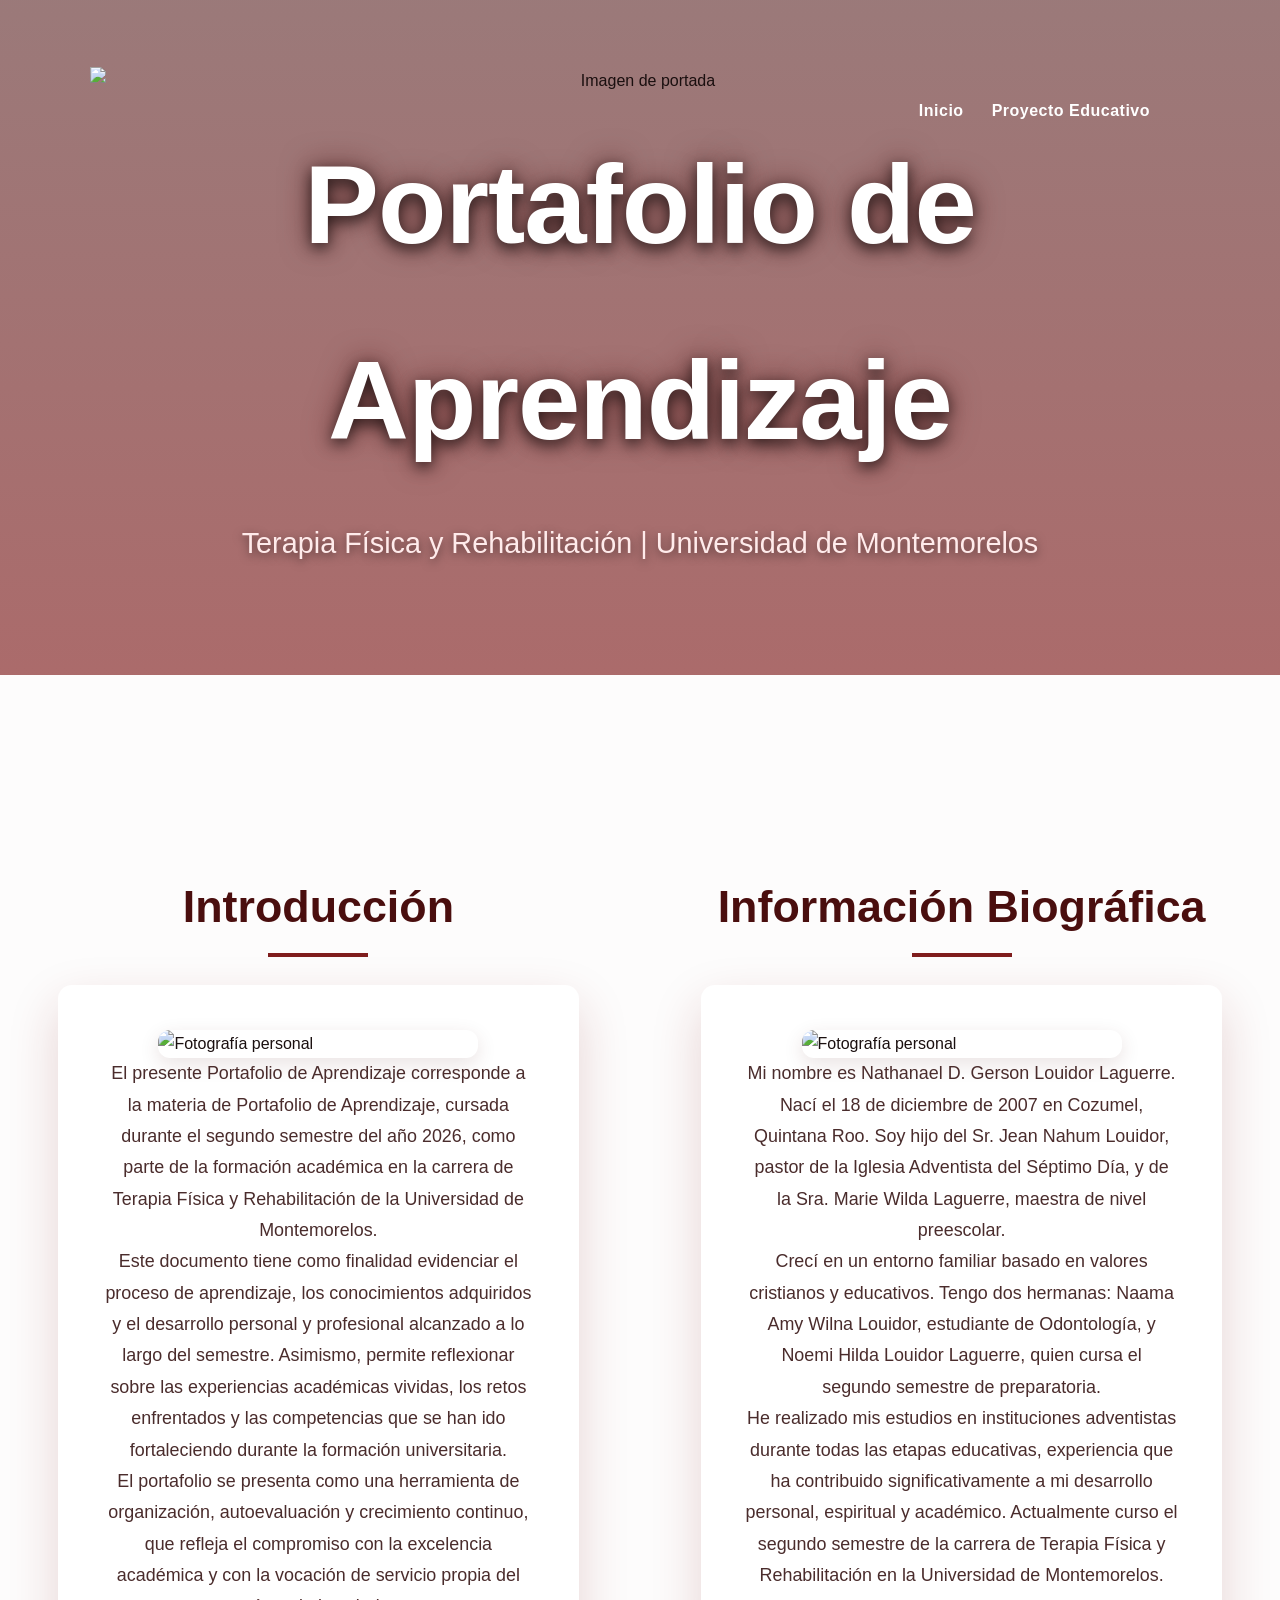
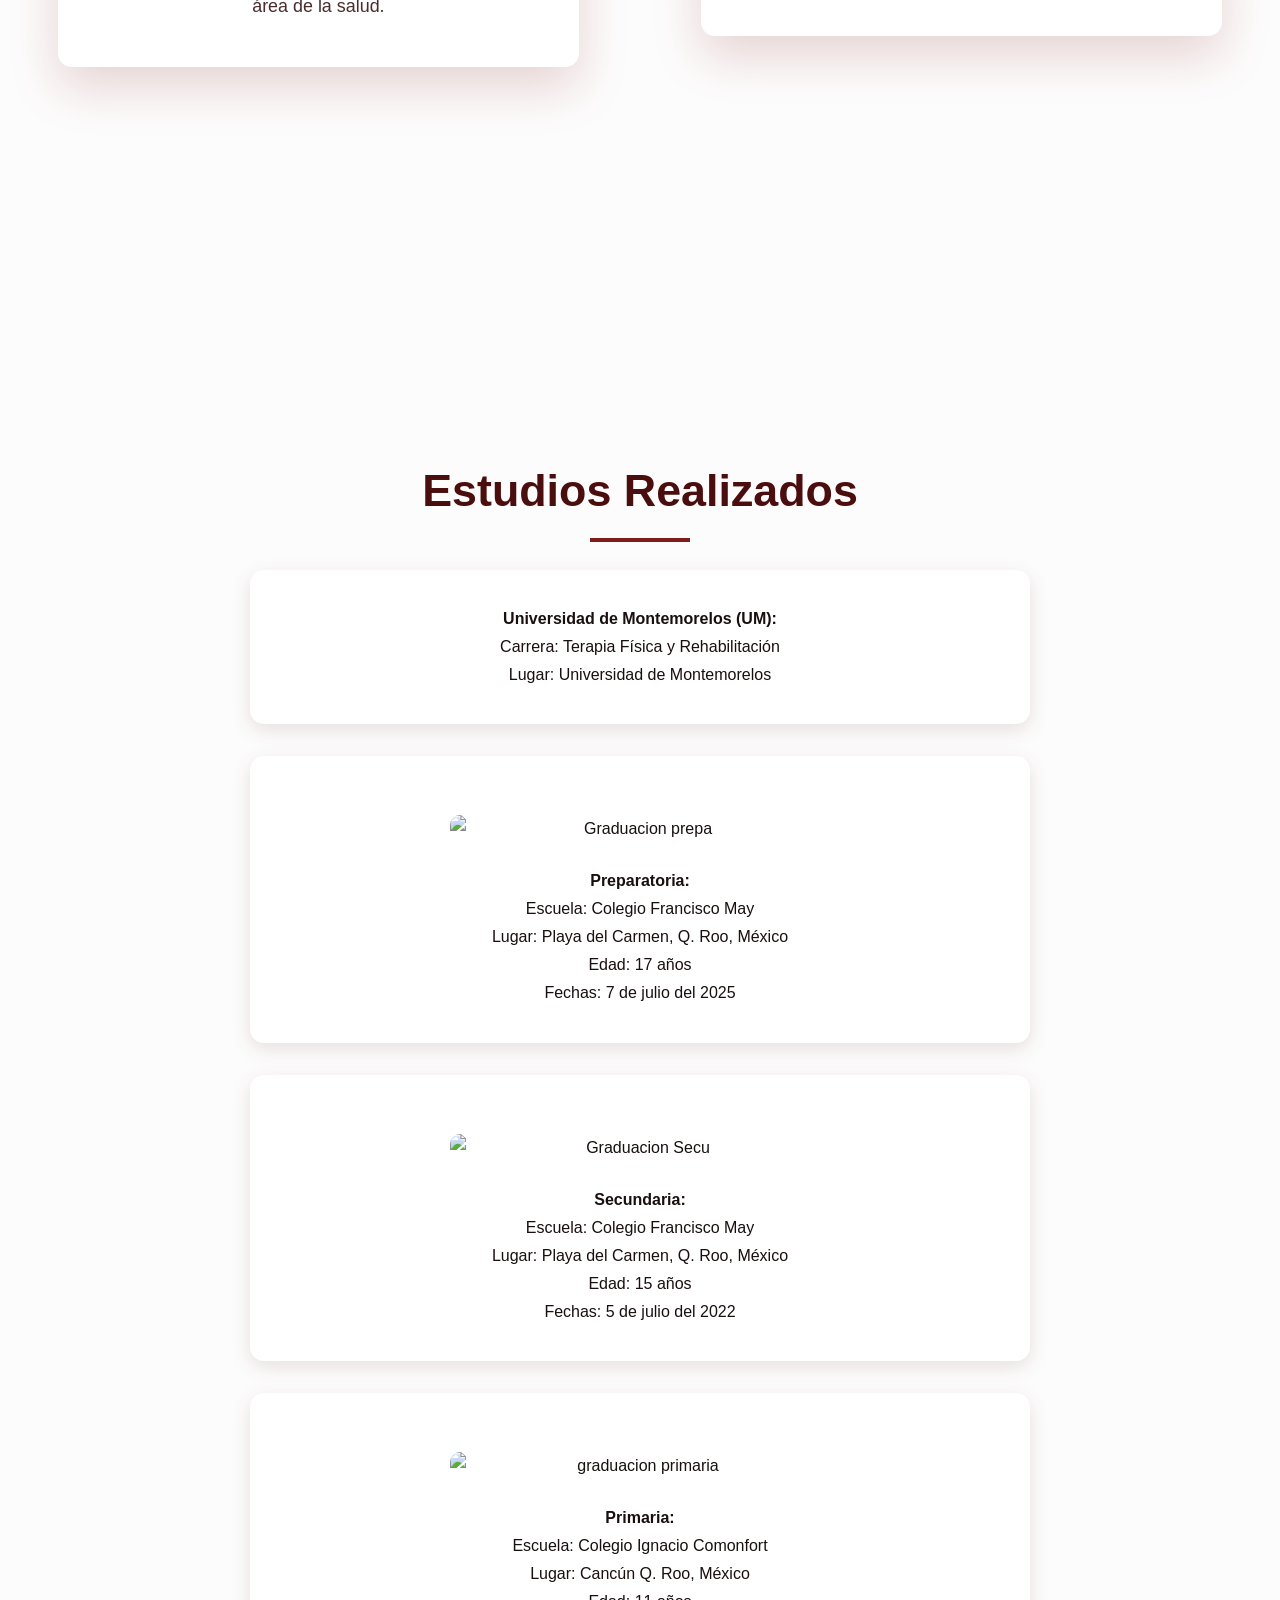
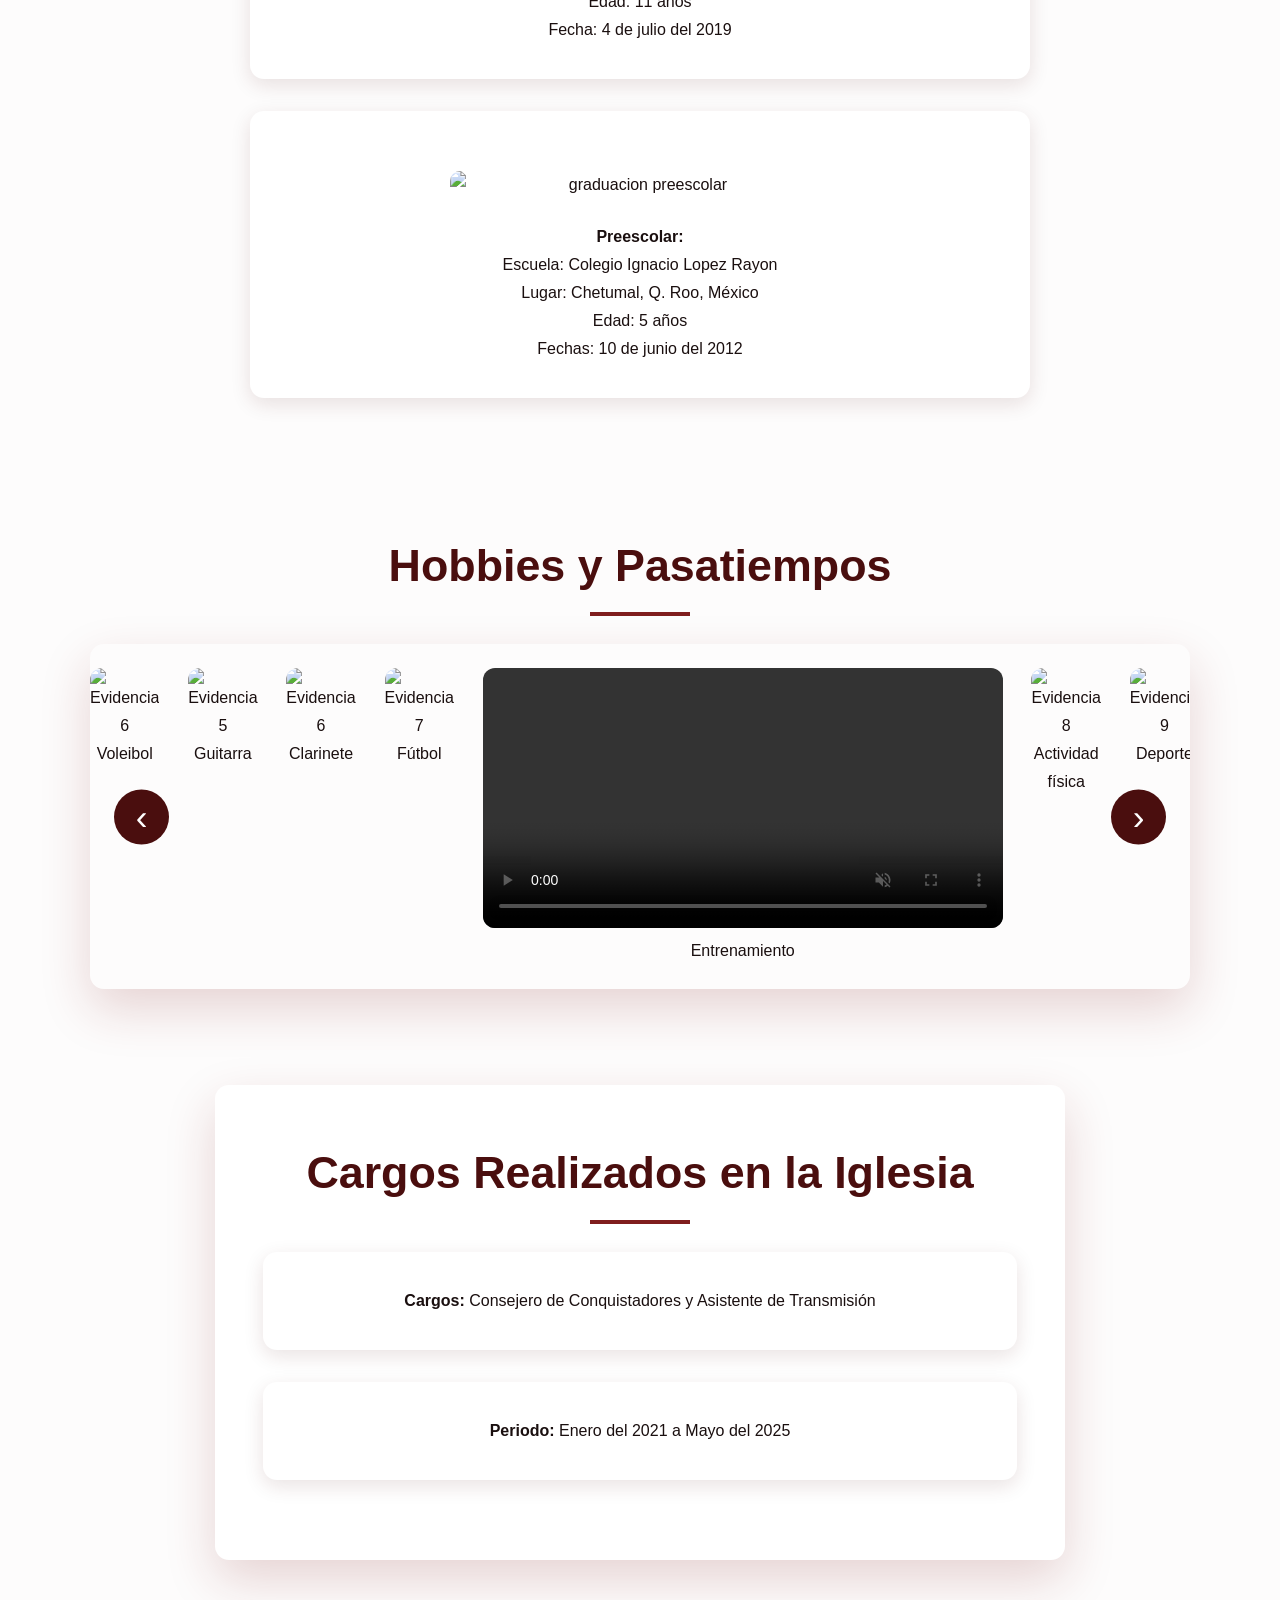
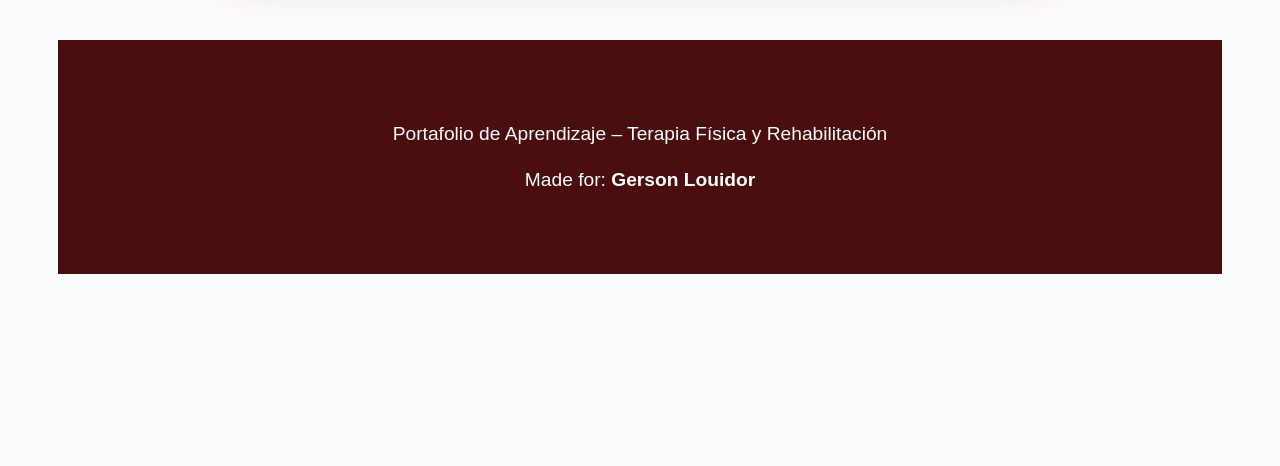
==== index.html @ f59b93f8 "Add files via upload" ====
<!DOCTYPE html>
<html lang="es">
<head>
  <link rel="stylesheet" href="inicio.css">
  <meta charset="UTF-8">
  <meta name="description" content="Portafolio de aprendizaje - Terapia Física y Rehabilitación">
  <meta name="viewport" content="width=device-width, initial-scale=1.0">
  <title>Portafolio de Gerson | Inicio</title>
</head>

<body>

  <div class="modal-img" id="modal">
  <span class="cerrar" onclick="cerrarModal()">×</span>

  <img id="imgGrande">
  <video id="videoGrande" controls muted></video>
</div>


<header class="header">
  <div class="header-content">
    
    <nav class="menu">
      <ul>
        <li><a href="index.html">Inicio</a></li>
        <li><a href="proyectoeducativo.html">Proyecto Educativo</a></li>
      </ul>
    </nav>

    <img src="image10.jpg" alt="Imagen de portada" class="header-img">
    <h1 class="Titulo">Portafolio de Aprendizaje</h1>
    <p>Terapia Física y Rehabilitación | Universidad de Montemorelos</p>
  </div>
</header>



  <section class="intro-bio-grid">
    <section class="intro">
      <h2>Introducción</h2>
      <div class="bio-container">
        <div class="bio-image">
          <img src="image9.jpg" alt="Fotografía personal" onclick="abrirModal(this)">
        </div>
        <div class="bio-text">
          <p>
            El presente Portafolio de Aprendizaje corresponde a la materia de Portafolio de Aprendizaje,
            cursada durante el segundo semestre del año 2026, como parte de la formación académica en la
            carrera de Terapia Física y Rehabilitación de la Universidad de Montemorelos.
          </p>
          <p>
            Este documento tiene como finalidad evidenciar el proceso de aprendizaje, los conocimientos
            adquiridos y el desarrollo personal y profesional alcanzado a lo largo del semestre.
            Asimismo, permite reflexionar sobre las experiencias académicas vividas, los retos
            enfrentados y las competencias que se han ido fortaleciendo durante la formación
            universitaria.
          </p>
          <p>
            El portafolio se presenta como una herramienta de organización, autoevaluación y crecimiento
            continuo, que refleja el compromiso con la excelencia académica y con la vocación de servicio
            propia del área de la salud.
          </p>
        </div>
      </div>
    </section>


    <section class="bio">
      <h2>Información Biográfica</h2>
      <div class="bio-container">
        <div class="bio-image">
          <img src="Familia.jpeg" alt="Fotografía personal" onclick="abrirModal(this)">
        </div>
        <div class="bio-text">
          <p>
            Mi nombre es Nathanael D. Gerson Louidor Laguerre. Nací el 18 de diciembre de 2007 en Cozumel,
            Quintana Roo. Soy hijo del Sr. Jean Nahum Louidor, pastor de la Iglesia Adventista del Séptimo
            Día, y de la Sra. Marie Wilda Laguerre, maestra de nivel preescolar.
          </p>
          <p>
            Crecí en un entorno familiar basado en valores cristianos y educativos. Tengo dos hermanas:
            Naama Amy Wilna Louidor, estudiante de Odontología, y Noemi Hilda Louidor Laguerre, quien cursa
            el segundo semestre de preparatoria.
          </p>
          <p>
            He realizado mis estudios en instituciones adventistas durante todas las etapas educativas,
            experiencia que ha contribuido significativamente a mi desarrollo personal, espiritual y
            académico. Actualmente curso el segundo semestre de la carrera de Terapia Física y
            Rehabilitación en la Universidad de Montemorelos.
          </p>
        </div>
      </div>
    </section>
  </section>

  <section>
  <section class="contenido-principal">
    <article>
      <h2>Estudios Realizados</h2>
      <ul>
        <li>
          <strong>Universidad de Montemorelos (UM):</strong><br>
          Carrera: Terapia Física y Rehabilitación<br>
          Lugar: Universidad de Montemorelos<br>
        </li>
        <li>
          <img src="image1.png" alt="Graduacion prepa" onclick="abrirModal(this)">
          <strong>Preparatoria:</strong><br>
          Escuela: Colegio Francisco May<br>
          Lugar: Playa del Carmen, Q. Roo, México<br>   
          Edad: 17 años<br>
          Fechas: 7 de julio del 2025
        </li>
        <li>
          <img src="image2.png" alt="Graduacion Secu" onclick="abrirModal(this)">
          <strong>Secundaria:</strong><br>
          Escuela: Colegio Francisco May<br>
          Lugar: Playa del Carmen, Q. Roo, México<br>
          Edad: 15 años<br>
          Fechas: 5 de julio del 2022
        </li>
        <li>
          <img src="image3.png" alt="graduacion primaria" onclick="abrirModal(this)">  
          <strong>Primaria:</strong><br>        
          Escuela: Colegio Ignacio Comonfort<br>
          Lugar: Cancún Q. Roo, México<br>
          Edad: 11 años<br>
          Fecha: 4 de julio del 2019

        </li>
        <li>
          <img src="image14.jpg" alt="graduacion preescolar" onclick="abrirModal(this)">
          <strong>Preescolar:</strong><br>
          Escuela: Colegio Ignacio Lopez Rayon<br>
          Lugar: Chetumal, Q. Roo, México<br>
          Edad: 5 años<br>
          Fechas: 10 de junio del 2012
        </li>
      </ul>

<section class="hobbies">
  <h2>Hobbies y Pasatiempos</h2>

  <div class="slider">
    <button class="btn prev">‹</button>

<div class="slider-track" id="sliderTrack">

  <div class="item">
    <img src="image6.jpg" alt="Evidencia 6" onclick="abrirModal(this)">
    <p>Voleibol</p>
  </div>

  <div class="item">
    <img src="image5.jpg" alt="Evidencia 5" onclick="abrirModal(this)">
    <p>Guitarra</p>
  </div>

  <div class="item">
    <img src="image13.png" alt="Evidencia 6" onclick="abrirModal(this)">
    <p>Clarinete</p>
  </div>

  <div class="item">
    <img src="image15.jpg" alt="Evidencia 7" onclick="abrirModal(this)">
    <p>Fútbol</p>
  </div>

  <div class="item">
    <video src="video2.mp4" muted loop controls onclick="abrirModal(this)"></video>
    <p>Entrenamiento</p>
  </div>

  <div class="item">
    <img src="image16.jpg" alt="Evidencia 8" onclick="abrirModal(this)">
    <p>Actividad física</p>
  </div>

  <div class="item">
    <img src="image17.jpg" alt="Evidencia 9" onclick="abrirModal(this)">
    <p>Deporte</p>
  </div>

  <div class="item">
    <video src="video1.mp4" muted loop controls onclick="abrirModal(this)"></video>
    <p>Atletismo / Correr</p>
  </div>

</div>

    <button class="btn next">›</button>
  </div>
</section>

<section class="cargos">
  <h2>Cargos Realizados en la Iglesia</h2>
  <ul>
    <li><strong>Cargos:</strong> Consejero de Conquistadores y Asistente de Transmisión</li>
    <li><strong>Periodo:</strong> Enero del 2021 a Mayo del 2025</li>
  </ul>
</section>




<script src="javas.js"></script>
<footer>
  <p>Portafolio de Aprendizaje – Terapia Física y Rehabilitación</p>
  <p>Made for: <strong>Gerson Louidor</strong></p>
</footer>
</body>

</html>
---- inicio.css ----
* {
  margin: 0;
  padding: 0;
  box-sizing: border-box;
}

:root {
  --vino: #4a0e0e;             
  --rojo-oscuro: #7f1d1d;      
  --vino-light: #6b1e1e;
  --rojo-light: #991b1b;
  --text: #1a0f0f;
  --text-light: #4a2c2c;
  --bg: #fdfcfc;
  --card-bg: #ffffff;
  --shadow-sm: 0 6px 20px rgba(74,14,14,0.12);
  --shadow-lg: 0 20px 50px rgba(127,29,29,0.18);
  --transition: all 0.35s ease;
  --radius: 14px;
}

body {
  font-family: 'Poppins', sans-serif;
  background: var(--bg);
  color: var(--text);
  line-height: 1.75;
}


.header {
  position: relative;      
  height: 75vh;
  min-height: 580px;
  display: flex;
  align-items: center;
  justify-content: center;
  text-align: center;
  overflow: hidden;
}

.header::before {                
  content: '';
  position: absolute;
  inset: 0;
  background: linear-gradient(to bottom, rgba(74,14,14,0.55), rgba(127,29,29,0.65));
  z-index: 1;                    
}

.header-img {
  position: absolute;
  inset: 0;
  width: 100%;
  height: 100%;
  object-fit: cover;
  z-index: 0;                    
}

.header-content {
  position: relative;
  z-index: 2;                    
  max-width: 1100px;
  padding: 2.5rem;
}

.header h1 {
  font-size: clamp(3.8rem, 9vw, 7rem);
  font-weight: 900;
  color: white;
  margin-bottom: 1.2rem;
  text-shadow: 0 5px 15px rgba(0,0,0,0.7), 0 0 30px rgba(74,14,14,0.6);
  letter-spacing: -1px;
  position: relative;
}

.header p {
  font-size: 1.8rem;
  font-weight: 500;
  color: #ffebeb;
  text-shadow: 0 3px 10px rgba(0,0,0,0.5);
  max-width: 800px;
  margin: 0 auto;
  position: relative;
}

section {
  padding: 6rem 1.8rem;
  max-width: 1300px;
  margin: 0 auto;
}

h2 {
  font-size: 2.8rem;
  color: var(--vino);
  text-align: center;
  margin-bottom: 2.5rem;
  font-weight: 700;
  position: relative;
}

h2::after {
  content: '';
  width: 100px;
  height: 4px;
  background: var(--rojo-oscuro);
  position: absolute;
  bottom: -12px;
  left: 50%;
  transform: translateX(-50%);
}

.intro-bio-grid {
  display: grid;
  grid-template-columns: 1fr;
  gap: 4rem;
}

@media (min-width: 992px) {
  .intro-bio-grid {
    grid-template-columns: repeat(2, 1fr);
  }
}

.bio-container {
  background: var(--card-bg);
  padding: 2.8rem;
  border-radius: var(--radius);
  box-shadow: var(--shadow-lg);
  transition: var(--transition);
}

.bio-container:hover {
  transform: translateY(-12px);
  box-shadow: 0 25px 55px rgba(127,29,29,0.2);
}

.bio-image img {
  width: 100%;
  border-radius: 12px;
  box-shadow: var(--shadow-sm);
  transition: var(--transition);
  cursor: pointer;
}

.bio-image img:hover {
  transform: scale(1.04);
}

.bio-text p {
  font-size: 1.12rem;
  color: var(--text-light);
  text-align: center;
}

.contenido-principal {
  text-align: center;
}

.contenido-principal ul {
  list-style: none;
  max-width: 850px;
  margin: 0 auto;
  padding: 0;
}

.contenido-principal li {
  background: white;
  margin: 2rem auto;
  padding: 2.2rem;
  border-radius: var(--radius);
  box-shadow: var(--shadow-sm);
  max-width: 780px;
  transition: var(--transition);
  text-align: center;
}

.contenido-principal li:hover {
  transform: translateY(-8px);
  box-shadow: var(--shadow-lg);
}

.contenido-principal li img {
  width: 100%;
  max-width: 380px;
  border-radius: 10px;
  margin: 1.5rem auto;
  display: block;
  cursor: pointer;
}

.slider {
  position: relative;
  max-width: 1100px;
  margin: 0 auto;
  overflow: hidden;
  border-radius: var(--radius);
  box-shadow: var(--shadow-lg);
}

.slider-track {
  display: flex;
  gap: 1.8rem;
  padding: 1.5rem 0;
}

.slider-track img,
.slider-track video {
  flex: 0 0 340px;
  height: 260px;
  object-fit: cover;
  border-radius: 12px;
  cursor: pointer;
  transition: var(--transition);
}

.slider-track img:hover,
.slider-track video:hover {
  transform: scale(1.06);
}

.btn {
  position: absolute;
  top: 50%;
  transform: translateY(-50%);
  background: var(--vino);
  color: white;
  border: none;
  width: 55px;
  height: 55px;
  border-radius: 50%;
  font-size: 2.2rem;
  cursor: pointer;
  transition: var(--transition);
}

.btn:hover {
  background: var(--rojo-oscuro);
  transform: translateY(-50%) scale(1.12);
}

.btn.prev { left: 1.5rem; }
.btn.next { right: 1.5rem; }

.modal-img {
  display: none;
  position: fixed;
  inset: 0;
  background: rgba(74,14,14,0.94);
  z-index: 9999;
  align-items: center;
  justify-content: center;
  padding: 2rem;
}

.modal-img.active {
  display: flex;
}

#imgGrande,
#videoGrande {
  max-width: 94%;
  max-height: 88vh;
  border-radius: 16px;
  box-shadow: 0 0 50px rgba(0,0,0,0.7);
}

.cerrar {
  position: absolute;
  top: 25px;
  right: 35px;
  color: white;
  font-size: 3.8rem;
  cursor: pointer;
  transition: var(--transition);
}

.cerrar:hover {
  color: var(--rojo-oscuro);
  transform: rotate(90deg);
}

.cargos {
  background: white;
  padding: 3rem;
  border-radius: var(--radius);
  box-shadow: var(--shadow-lg);
  max-width: 850px;
  margin: 0 auto;
}

footer {
  background: var(--vino);
  color: white;
  text-align: center;
  padding: 4rem 1.5rem;
  margin-top: 5rem;
}

footer p {
  margin: 0.8rem 0;
  font-size: 1.2rem;
}

@media (max-width: 768px) {
  .header { height: 55vh; min-height: 450px; }
  h2 { font-size: 2.3rem; }
  section { padding: 4.5rem 1.2rem; }
  .slider-track img, .slider-track video { flex: 0 0 280px; height: 210px; }
}
.menu {
  position: absolute;
  top: 30px;
  right: 40px;
  z-index: 3;
}

.menu ul {
  list-style: none;
  display: flex;
  gap: 28px;
  margin: 0;
  padding: 0;
}

.menu a {
  text-decoration: none;
  color: white;
  font-weight: 600;
  font-size: 1rem;
  letter-spacing: 0.5px;
  transition: var(--transition);
}

.menu a:hover {
  color: var(--vino);
}
.bio-image {
  display: flex;
  justify-content: center;
  align-items: center;
}

.bio-image img {
  width: 100%;
  max-width: 320px;   
  height: auto;
  border-radius: 12px;
}

@media (max-width: 768px) {
  .bio-image img {
    max-width: 280px;
  }
}
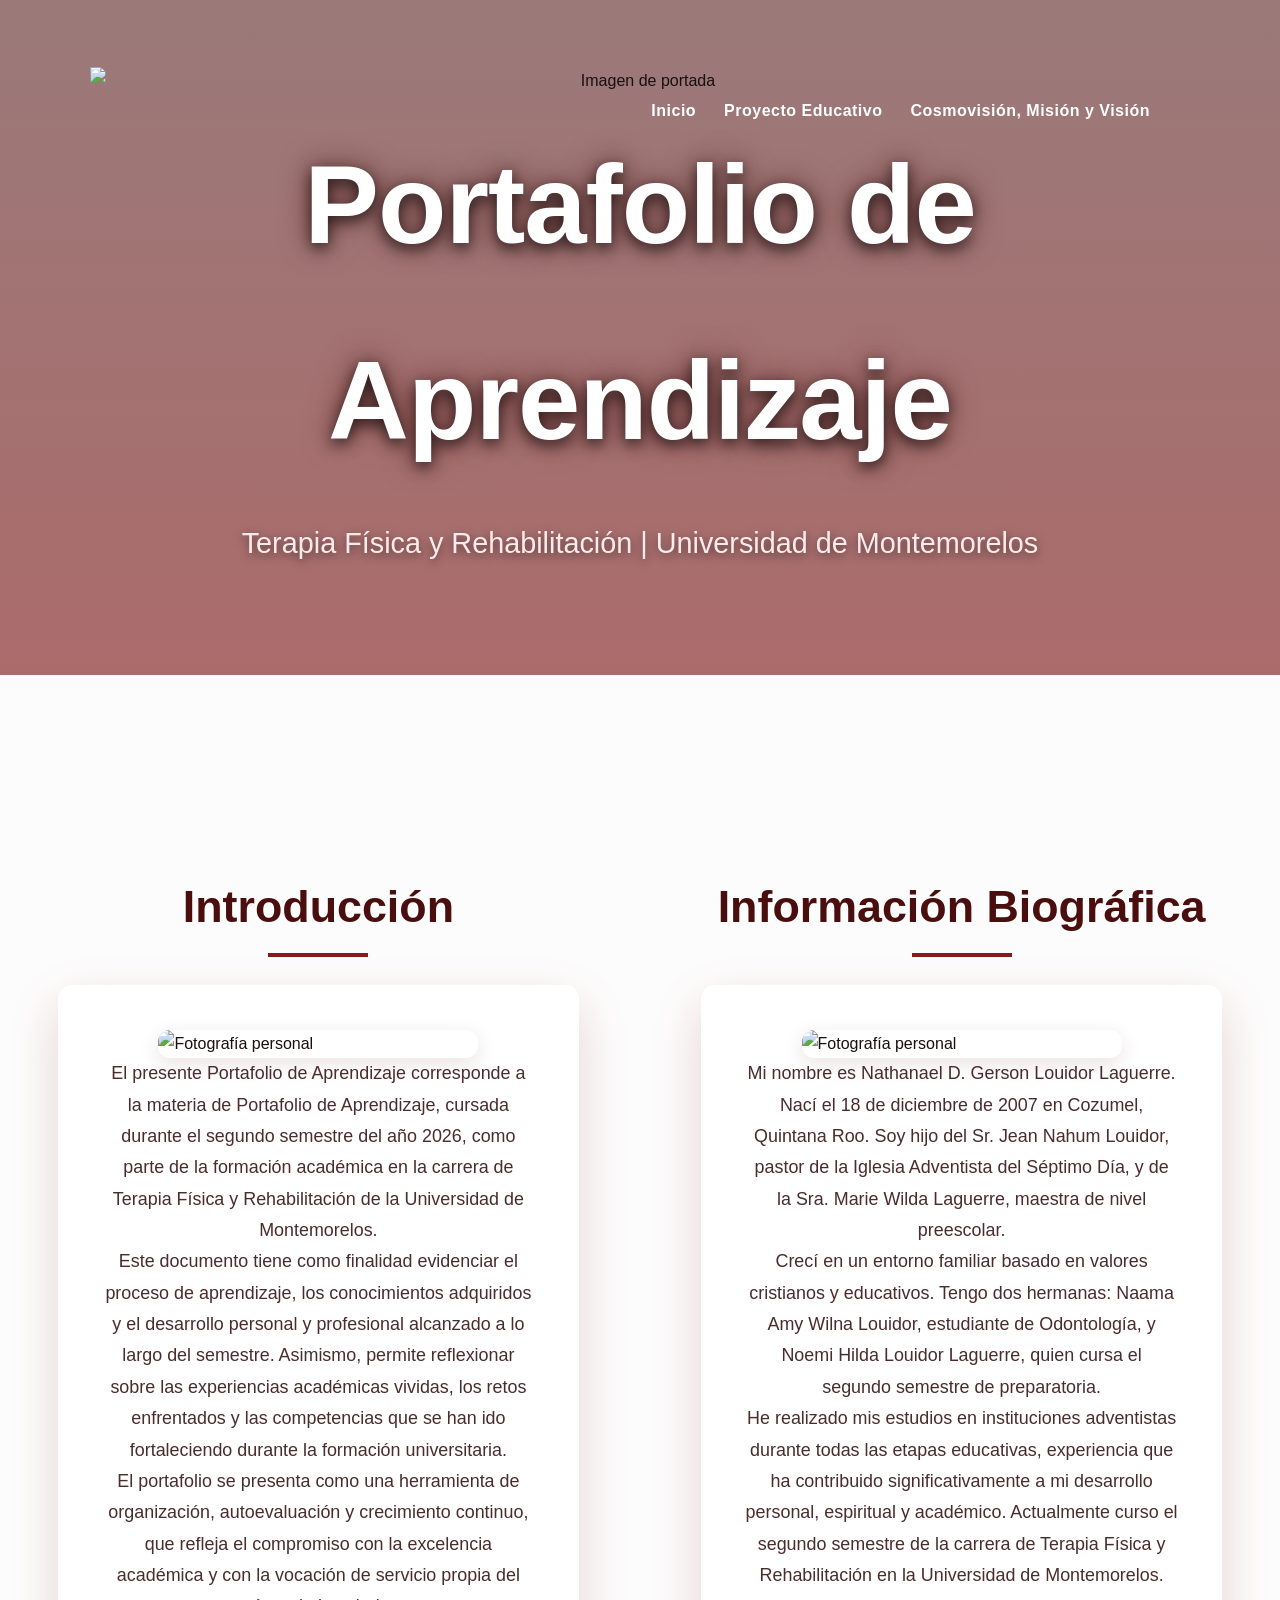
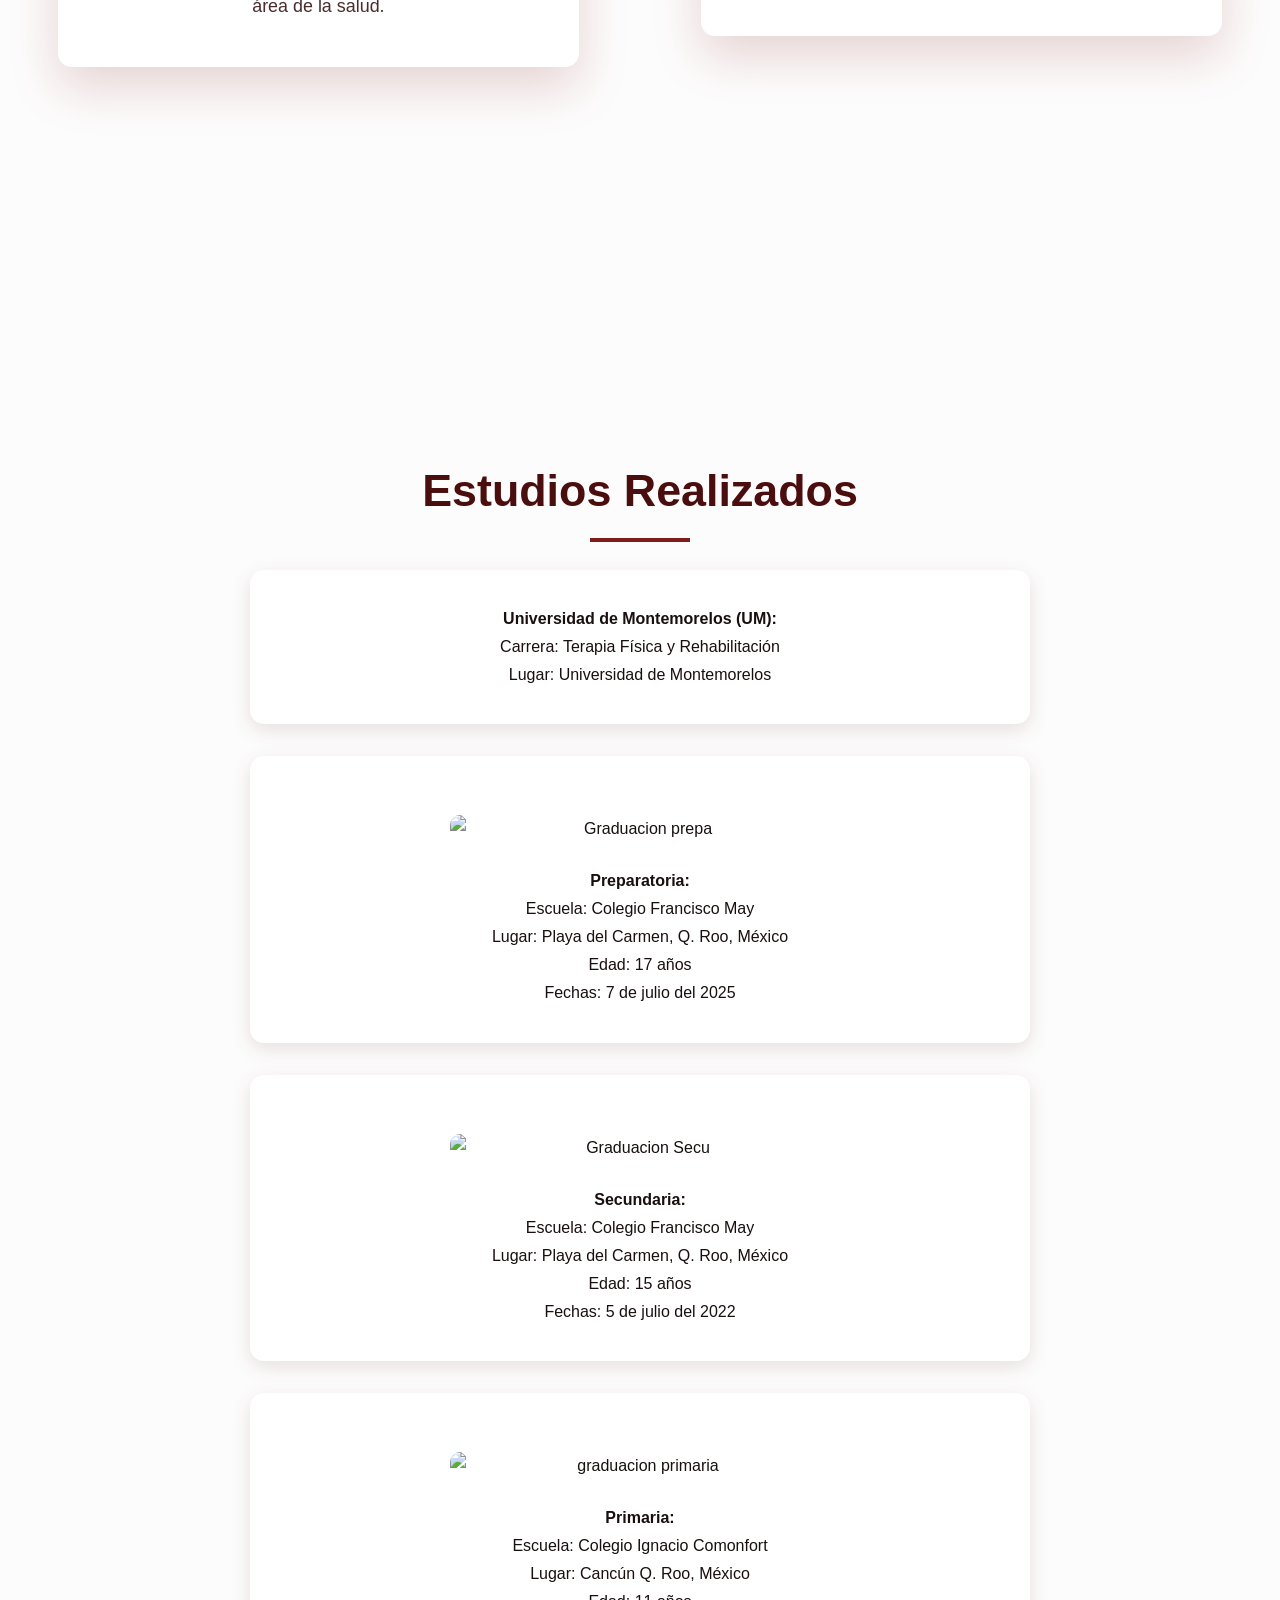
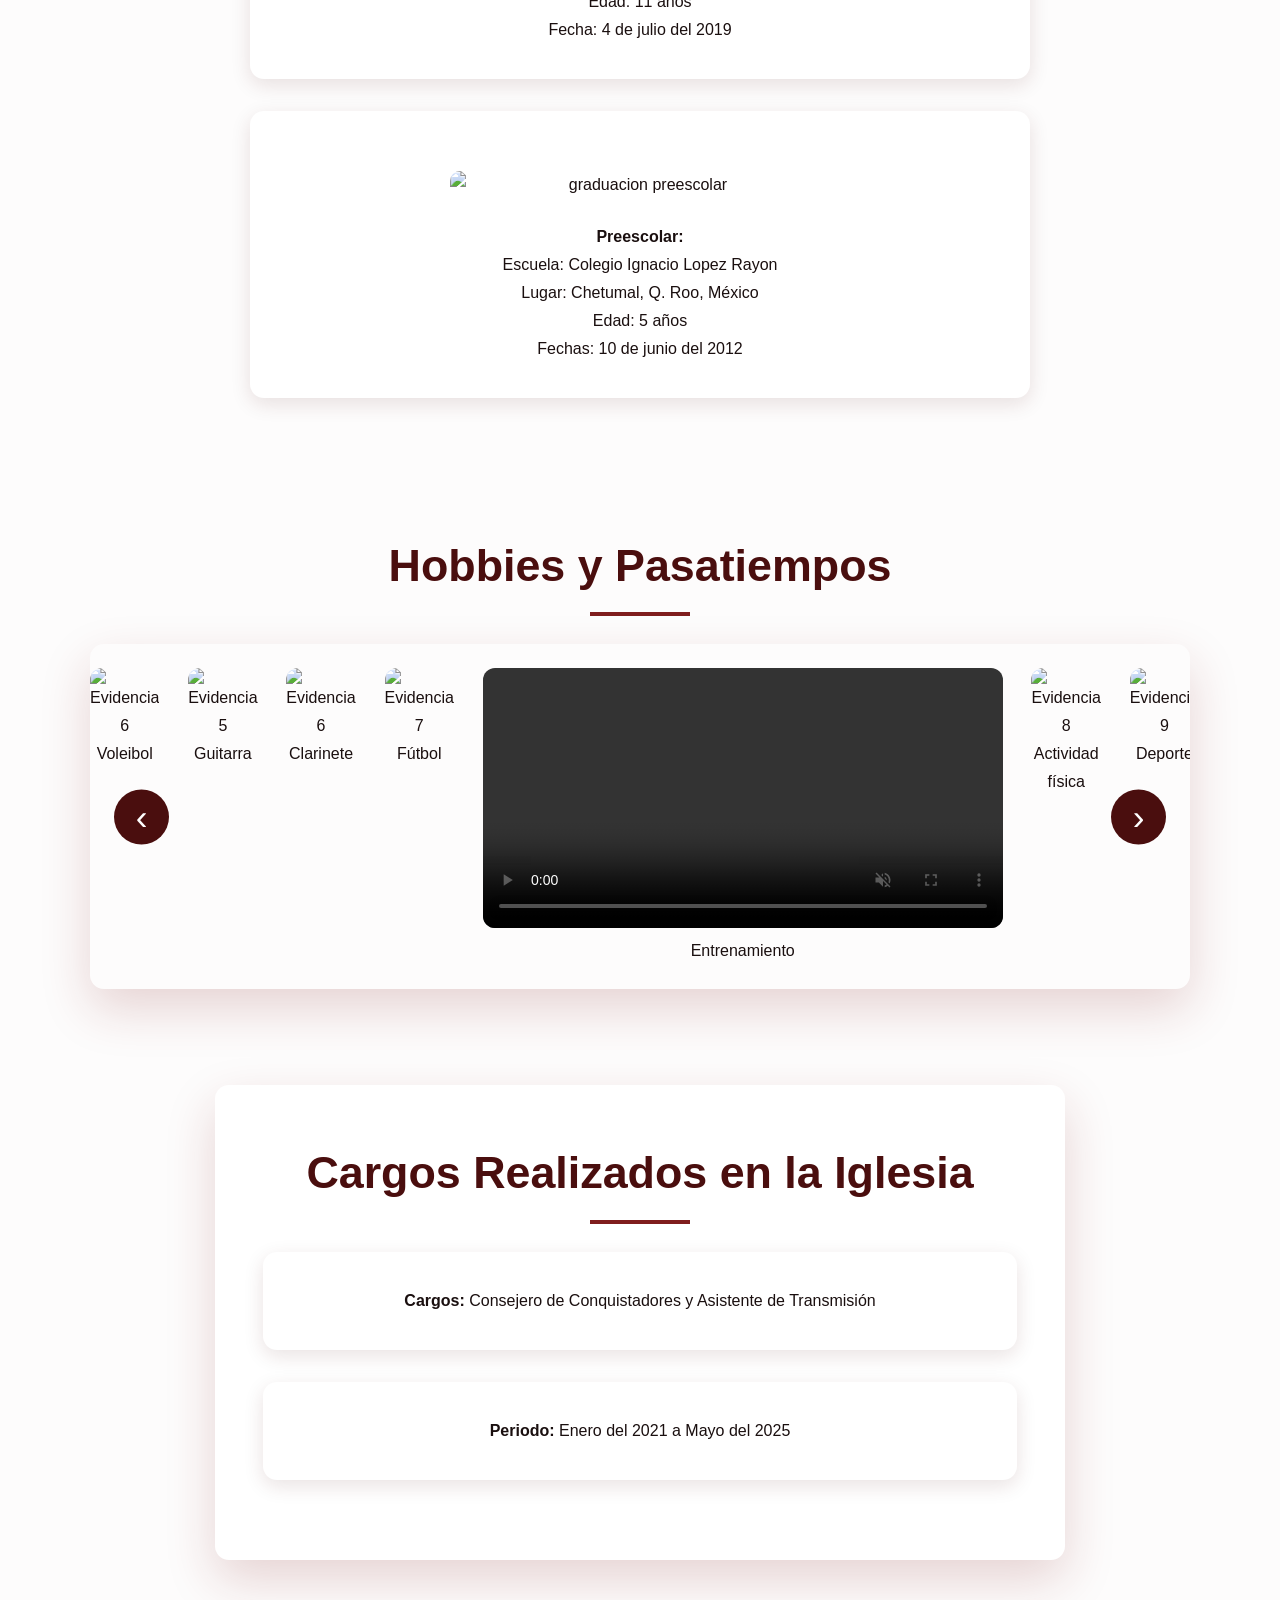
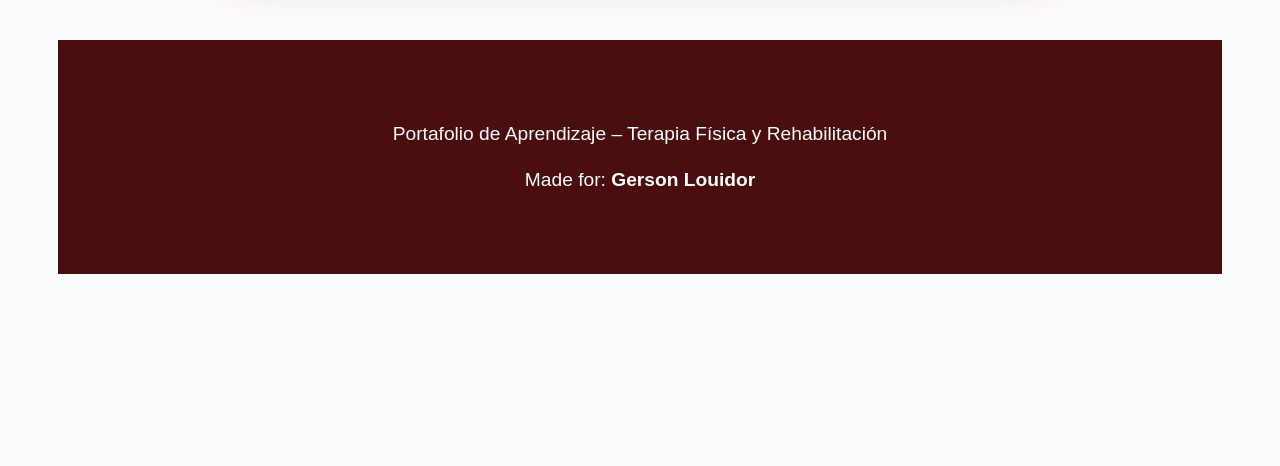
==== commit 2a2851f6: "Add files via upload" ====
--- a/index.html
+++ b/index.html
@@ -25,6 +25,7 @@
       <ul>
         <li><a href="index.html">Inicio</a></li>
         <li><a href="proyectoeducativo.html">Proyecto Educativo</a></li>
+        <li><a href="misionvision.html">Cosmovisión, Misión y Visión</a></li>
       </ul>
     </nav>
 
--- a/inicio.css
+++ b/inicio.css
@@ -351,3 +351,55 @@
     max-width: 280px;
   }
 }
+
+.bio-text ul {
+  list-style: none;
+  padding: 0;
+}
+
+.bio-text li {
+  margin-bottom: 25px;
+  font-weight: 500;
+}
+
+.bio-text li img {
+  display: block;
+  margin-top: 10px;
+  width: 220px;
+  height: 220px;
+  object-fit: cover;
+  border-radius: 12px;
+  cursor: pointer;
+  transition: transform 0.3s ease, box-shadow 0.3s ease;
+}
+
+.bio-text li img:hover {
+  transform: scale(1.05);
+  box-shadow: 0 8px 20px rgba(0, 0, 0, 0.2);
+}
+
+.bio-text ul {
+  list-style: none;
+  padding: 0;
+}
+
+.bio-text li {
+  margin-bottom: 25px;
+  font-weight: 500;
+}
+
+.bio-text li img {
+  display: block;
+  margin-top: 10px;
+  width: 220px;
+  height: 220px;
+  object-fit: cover;
+  border-radius: 12px;
+  cursor: pointer;
+  transition: transform 0.3s ease, box-shadow 0.3s ease;
+}
+
+.bio-text li img:hover {
+  transform: scale(1.05);
+  box-shadow: 0 8px 20px rgba(0, 0, 0, 0.2);
+}
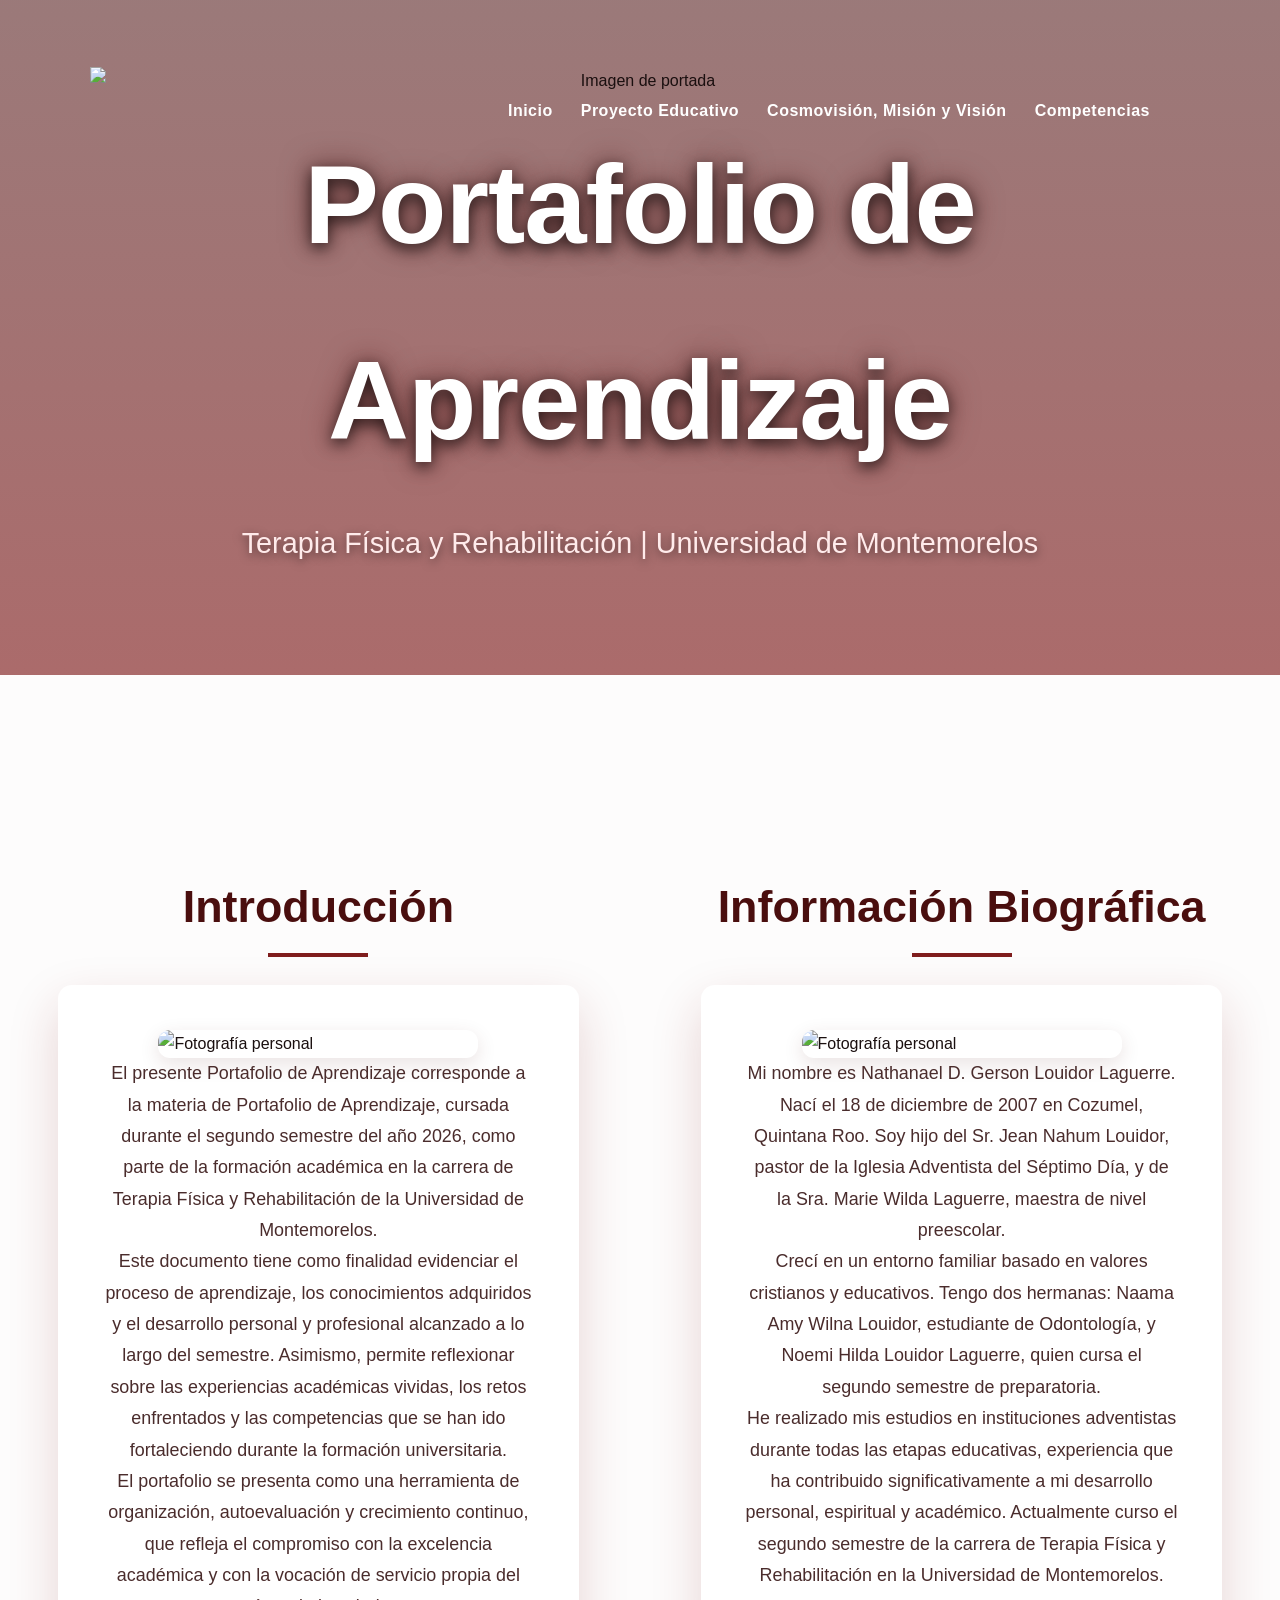
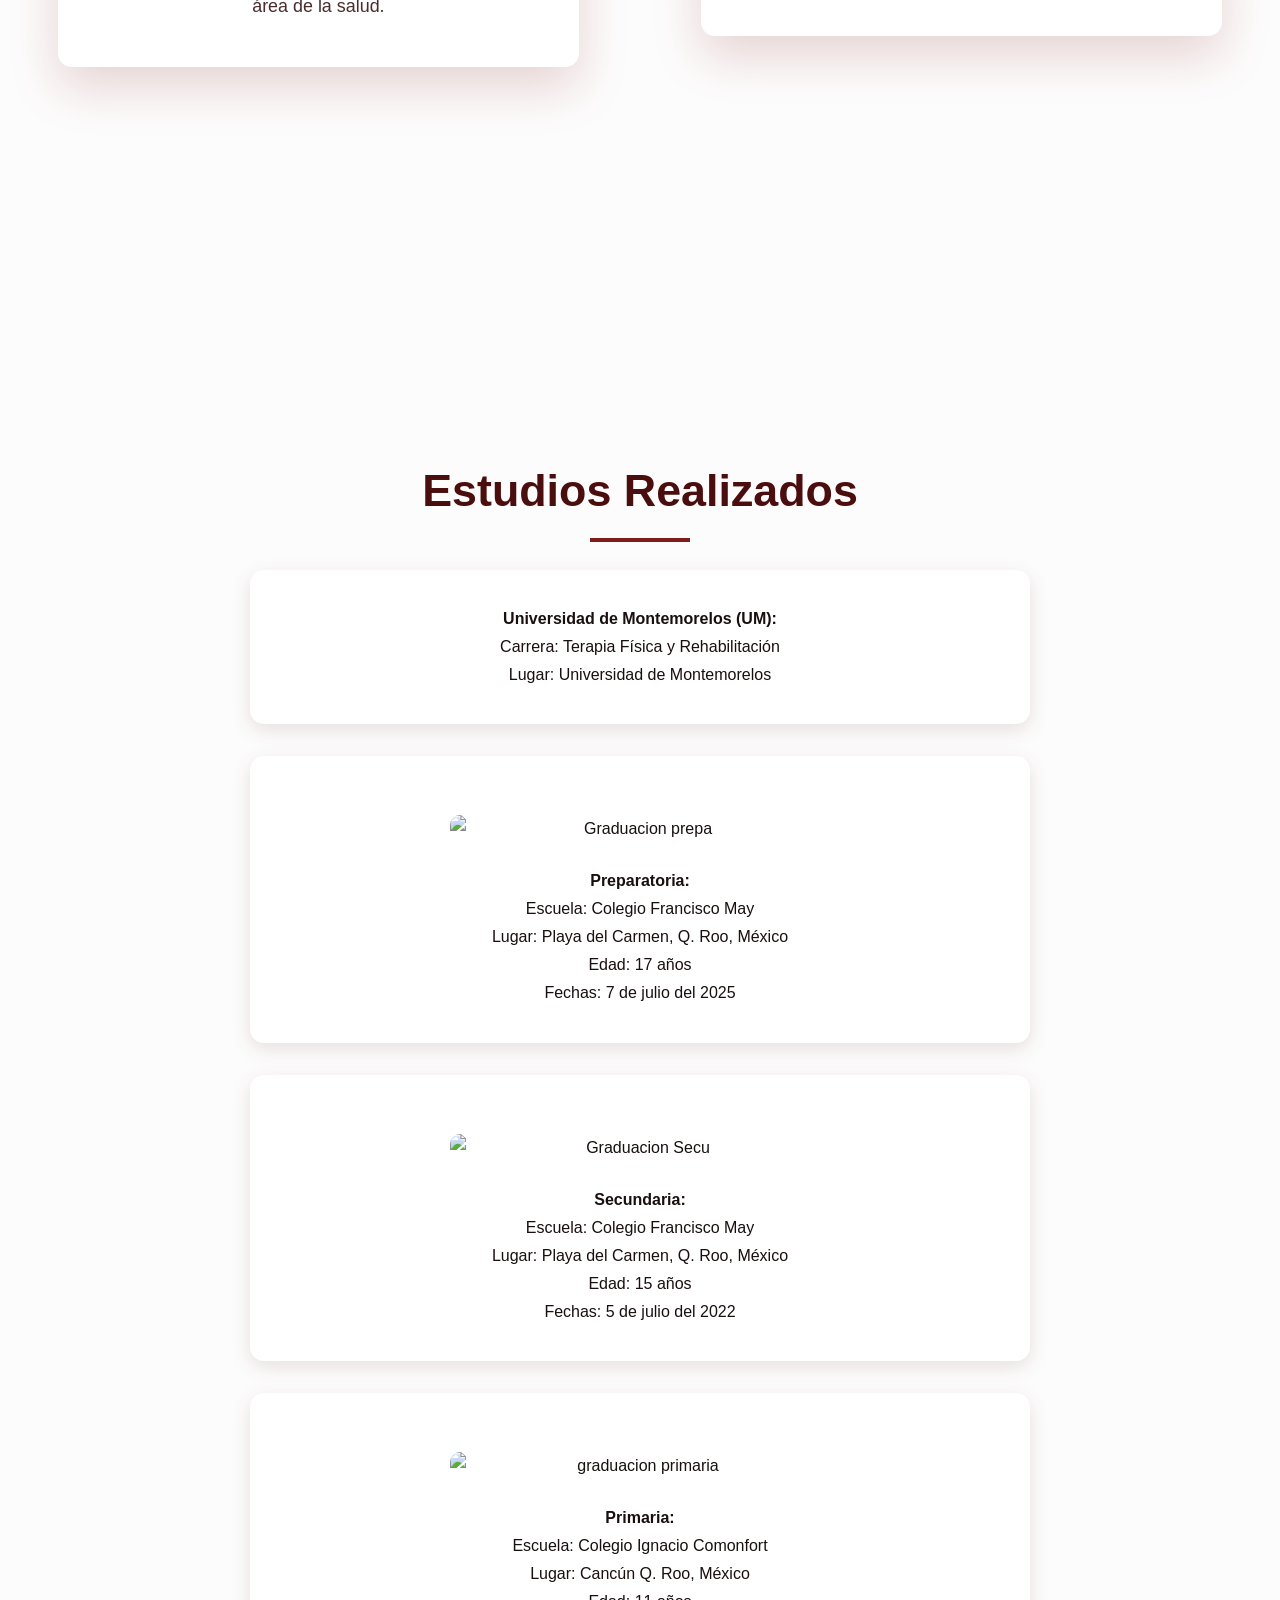
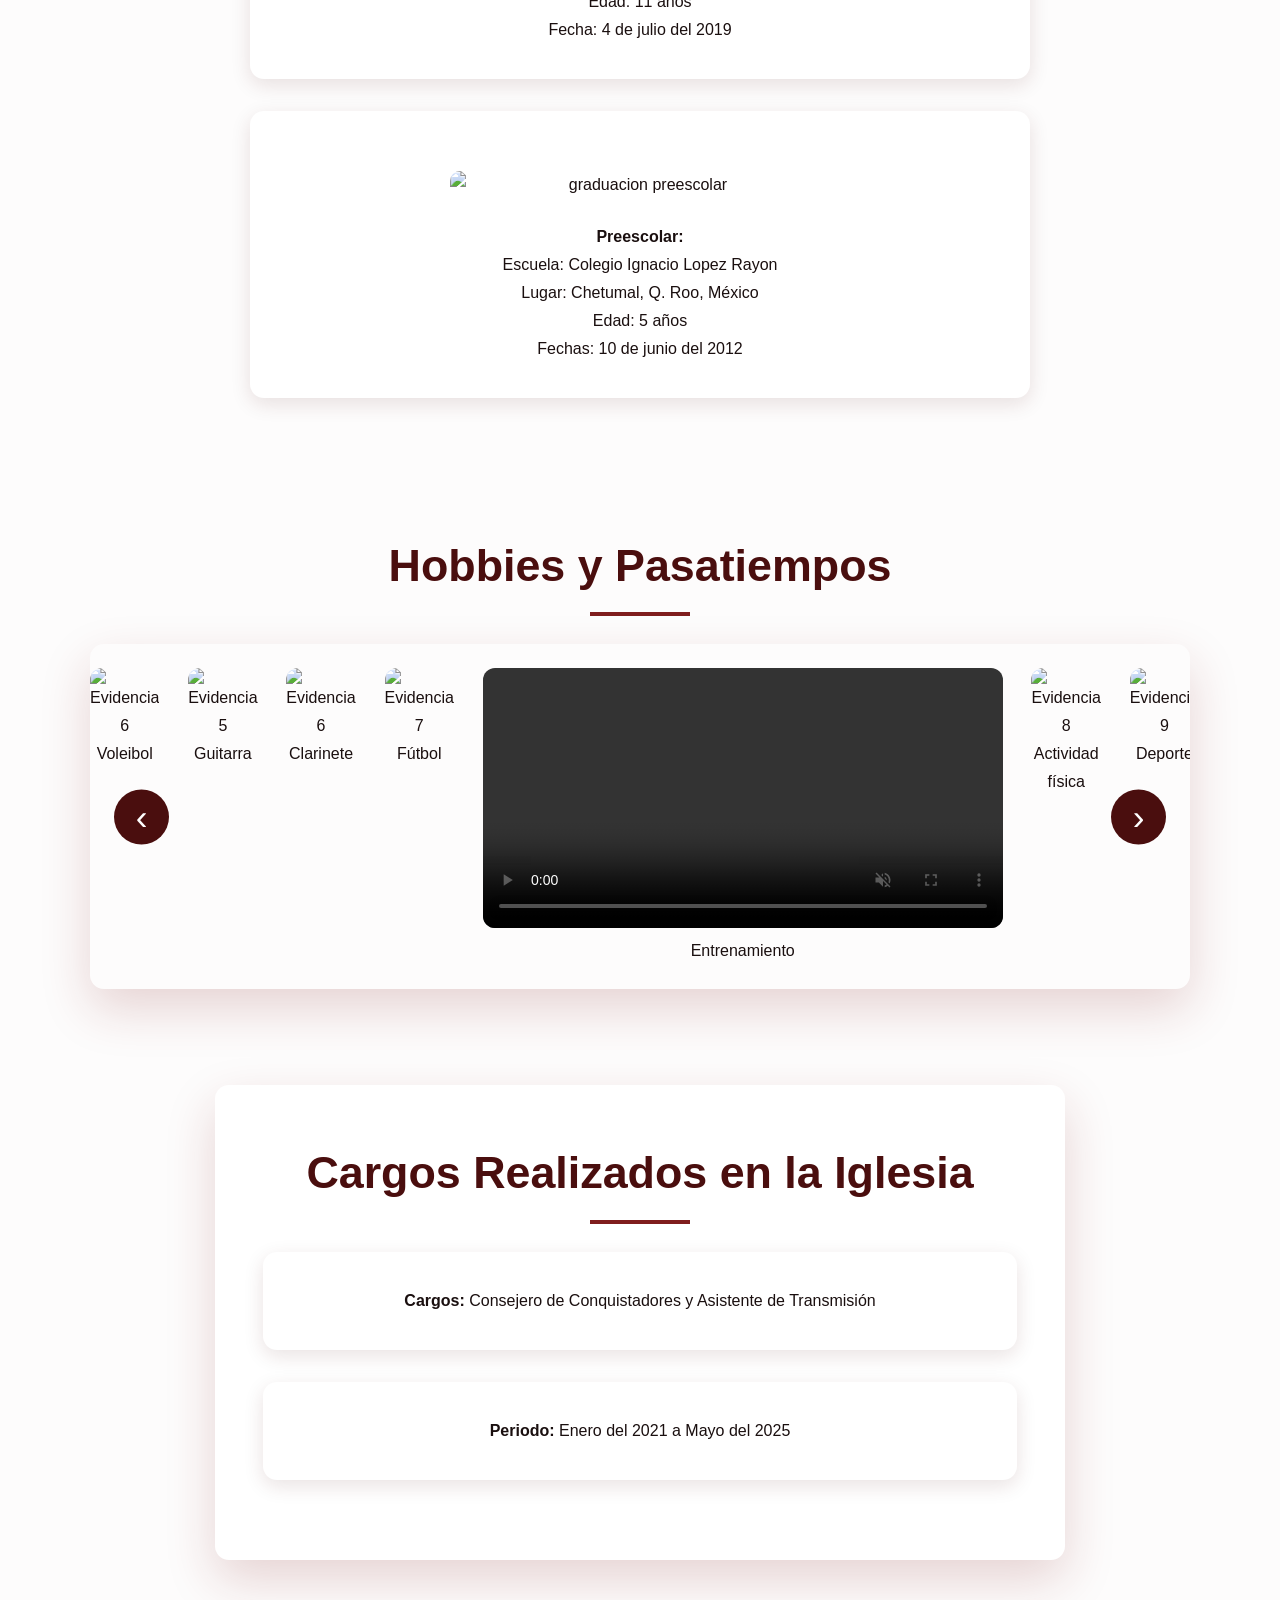
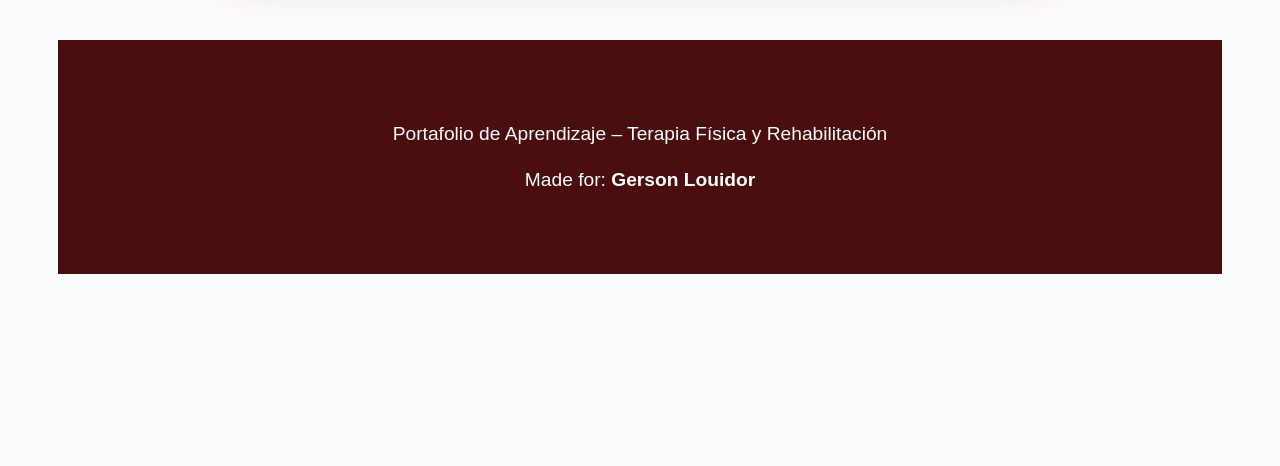
==== commit 0a9f4a6d: "Add files via upload" ====
--- a/index.html
+++ b/index.html
@@ -26,6 +26,7 @@
         <li><a href="index.html">Inicio</a></li>
         <li><a href="proyectoeducativo.html">Proyecto Educativo</a></li>
         <li><a href="misionvision.html">Cosmovisión, Misión y Visión</a></li>
+        <li><a href="competencias.html">Competencias</a></li>
       </ul>
     </nav>
 
--- a/inicio.css
+++ b/inicio.css
@@ -1,405 +1,546 @@
-* {
-  margin: 0;
-  padding: 0;
-  box-sizing: border-box;
-}
-
-:root {
-  --vino: #4a0e0e;             
-  --rojo-oscuro: #7f1d1d;      
-  --vino-light: #6b1e1e;
-  --rojo-light: #991b1b;
-  --text: #1a0f0f;
-  --text-light: #4a2c2c;
-  --bg: #fdfcfc;
-  --card-bg: #ffffff;
-  --shadow-sm: 0 6px 20px rgba(74,14,14,0.12);
-  --shadow-lg: 0 20px 50px rgba(127,29,29,0.18);
-  --transition: all 0.35s ease;
-  --radius: 14px;
-}
-
-body {
-  font-family: 'Poppins', sans-serif;
-  background: var(--bg);
-  color: var(--text);
-  line-height: 1.75;
-}
-
-
-.header {
-  position: relative;      
-  height: 75vh;
-  min-height: 580px;
-  display: flex;
-  align-items: center;
-  justify-content: center;
-  text-align: center;
-  overflow: hidden;
-}
-
-.header::before {                
-  content: '';
-  position: absolute;
-  inset: 0;
-  background: linear-gradient(to bottom, rgba(74,14,14,0.55), rgba(127,29,29,0.65));
-  z-index: 1;                    
-}
-
-.header-img {
-  position: absolute;
-  inset: 0;
-  width: 100%;
-  height: 100%;
-  object-fit: cover;
-  z-index: 0;                    
-}
-
-.header-content {
-  position: relative;
-  z-index: 2;                    
-  max-width: 1100px;
-  padding: 2.5rem;
-}
-
-.header h1 {
-  font-size: clamp(3.8rem, 9vw, 7rem);
-  font-weight: 900;
-  color: white;
-  margin-bottom: 1.2rem;
-  text-shadow: 0 5px 15px rgba(0,0,0,0.7), 0 0 30px rgba(74,14,14,0.6);
-  letter-spacing: -1px;
-  position: relative;
-}
-
-.header p {
-  font-size: 1.8rem;
-  font-weight: 500;
-  color: #ffebeb;
-  text-shadow: 0 3px 10px rgba(0,0,0,0.5);
-  max-width: 800px;
-  margin: 0 auto;
-  position: relative;
-}
-
-section {
-  padding: 6rem 1.8rem;
-  max-width: 1300px;
-  margin: 0 auto;
-}
-
-h2 {
-  font-size: 2.8rem;
-  color: var(--vino);
-  text-align: center;
-  margin-bottom: 2.5rem;
-  font-weight: 700;
-  position: relative;
-}
-
-h2::after {
-  content: '';
-  width: 100px;
-  height: 4px;
-  background: var(--rojo-oscuro);
-  position: absolute;
-  bottom: -12px;
-  left: 50%;
-  transform: translateX(-50%);
-}
-
-.intro-bio-grid {
-  display: grid;
-  grid-template-columns: 1fr;
-  gap: 4rem;
-}
-
-@media (min-width: 992px) {
-  .intro-bio-grid {
-    grid-template-columns: repeat(2, 1fr);
-  }
-}
-
-.bio-container {
-  background: var(--card-bg);
-  padding: 2.8rem;
-  border-radius: var(--radius);
-  box-shadow: var(--shadow-lg);
-  transition: var(--transition);
-}
-
-.bio-container:hover {
-  transform: translateY(-12px);
-  box-shadow: 0 25px 55px rgba(127,29,29,0.2);
-}
-
-.bio-image img {
-  width: 100%;
-  border-radius: 12px;
-  box-shadow: var(--shadow-sm);
-  transition: var(--transition);
-  cursor: pointer;
-}
-
-.bio-image img:hover {
-  transform: scale(1.04);
-}
-
-.bio-text p {
-  font-size: 1.12rem;
-  color: var(--text-light);
-  text-align: center;
-}
-
-.contenido-principal {
-  text-align: center;
-}
-
-.contenido-principal ul {
-  list-style: none;
-  max-width: 850px;
-  margin: 0 auto;
-  padding: 0;
-}
-
-.contenido-principal li {
-  background: white;
-  margin: 2rem auto;
-  padding: 2.2rem;
-  border-radius: var(--radius);
-  box-shadow: var(--shadow-sm);
-  max-width: 780px;
-  transition: var(--transition);
-  text-align: center;
-}
-
-.contenido-principal li:hover {
-  transform: translateY(-8px);
-  box-shadow: var(--shadow-lg);
-}
-
-.contenido-principal li img {
-  width: 100%;
-  max-width: 380px;
-  border-radius: 10px;
-  margin: 1.5rem auto;
-  display: block;
-  cursor: pointer;
-}
-
-.slider {
-  position: relative;
-  max-width: 1100px;
-  margin: 0 auto;
-  overflow: hidden;
-  border-radius: var(--radius);
-  box-shadow: var(--shadow-lg);
-}
-
-.slider-track {
-  display: flex;
-  gap: 1.8rem;
-  padding: 1.5rem 0;
-}
-
-.slider-track img,
-.slider-track video {
-  flex: 0 0 340px;
-  height: 260px;
-  object-fit: cover;
-  border-radius: 12px;
-  cursor: pointer;
-  transition: var(--transition);
-}
-
-.slider-track img:hover,
-.slider-track video:hover {
-  transform: scale(1.06);
-}
-
-.btn {
-  position: absolute;
-  top: 50%;
-  transform: translateY(-50%);
-  background: var(--vino);
-  color: white;
-  border: none;
-  width: 55px;
-  height: 55px;
-  border-radius: 50%;
-  font-size: 2.2rem;
-  cursor: pointer;
-  transition: var(--transition);
-}
-
-.btn:hover {
-  background: var(--rojo-oscuro);
-  transform: translateY(-50%) scale(1.12);
-}
-
-.btn.prev { left: 1.5rem; }
-.btn.next { right: 1.5rem; }
-
-.modal-img {
-  display: none;
-  position: fixed;
-  inset: 0;
-  background: rgba(74,14,14,0.94);
-  z-index: 9999;
-  align-items: center;
-  justify-content: center;
-  padding: 2rem;
-}
-
-.modal-img.active {
-  display: flex;
-}
-
-#imgGrande,
-#videoGrande {
-  max-width: 94%;
-  max-height: 88vh;
-  border-radius: 16px;
-  box-shadow: 0 0 50px rgba(0,0,0,0.7);
-}
-
-.cerrar {
-  position: absolute;
-  top: 25px;
-  right: 35px;
-  color: white;
-  font-size: 3.8rem;
-  cursor: pointer;
-  transition: var(--transition);
-}
-
-.cerrar:hover {
-  color: var(--rojo-oscuro);
-  transform: rotate(90deg);
-}
-
-.cargos {
-  background: white;
-  padding: 3rem;
-  border-radius: var(--radius);
-  box-shadow: var(--shadow-lg);
-  max-width: 850px;
-  margin: 0 auto;
-}
-
-footer {
-  background: var(--vino);
-  color: white;
-  text-align: center;
-  padding: 4rem 1.5rem;
-  margin-top: 5rem;
-}
-
-footer p {
-  margin: 0.8rem 0;
-  font-size: 1.2rem;
-}
-
-@media (max-width: 768px) {
-  .header { height: 55vh; min-height: 450px; }
-  h2 { font-size: 2.3rem; }
-  section { padding: 4.5rem 1.2rem; }
-  .slider-track img, .slider-track video { flex: 0 0 280px; height: 210px; }
-}
-.menu {
-  position: absolute;
-  top: 30px;
-  right: 40px;
-  z-index: 3;
-}
-
-.menu ul {
-  list-style: none;
-  display: flex;
-  gap: 28px;
-  margin: 0;
-  padding: 0;
-}
-
-.menu a {
-  text-decoration: none;
-  color: white;
-  font-weight: 600;
-  font-size: 1rem;
-  letter-spacing: 0.5px;
-  transition: var(--transition);
-}
-
-.menu a:hover {
-  color: var(--vino);
-}
-.bio-image {
-  display: flex;
-  justify-content: center;
-  align-items: center;
-}
-
-.bio-image img {
-  width: 100%;
-  max-width: 320px;   
-  height: auto;
-  border-radius: 12px;
-}
-
-@media (max-width: 768px) {
-  .bio-image img {
-    max-width: 280px;
-  }
-}
-
-.bio-text ul {
-  list-style: none;
-  padding: 0;
-}
-
-.bio-text li {
-  margin-bottom: 25px;
-  font-weight: 500;
-}
-
-.bio-text li img {
-  display: block;
-  margin-top: 10px;
-  width: 220px;
-  height: 220px;
-  object-fit: cover;
-  border-radius: 12px;
-  cursor: pointer;
-  transition: transform 0.3s ease, box-shadow 0.3s ease;
-}
-
-.bio-text li img:hover {
-  transform: scale(1.05);
-  box-shadow: 0 8px 20px rgba(0, 0, 0, 0.2);
-}
-
-.bio-text ul {
-  list-style: none;
-  padding: 0;
-}
-
-.bio-text li {
-  margin-bottom: 25px;
-  font-weight: 500;
-}
-
-.bio-text li img {
-  display: block;
-  margin-top: 10px;
-  width: 220px;
-  height: 220px;
-  object-fit: cover;
-  border-radius: 12px;
-  cursor: pointer;
-  transition: transform 0.3s ease, box-shadow 0.3s ease;
-}
-
-.bio-text li img:hover {
-  transform: scale(1.05);
-  box-shadow: 0 8px 20px rgba(0, 0, 0, 0.2);
-}
+* {
+  margin: 0;
+  padding: 0;
+  box-sizing: border-box;
+}
+
+:root {
+  --vino: #4a0e0e;             
+  --rojo-oscuro: #7f1d1d;      
+  --vino-light: #6b1e1e;
+  --rojo-light: #991b1b;
+  --text: #1a0f0f;
+  --text-light: #4a2c2c;
+  --bg: #fdfcfc;
+  --card-bg: #ffffff;
+  --shadow-sm: 0 6px 20px rgba(74,14,14,0.12);
+  --shadow-lg: 0 20px 50px rgba(127,29,29,0.18);
+  --transition: all 0.35s ease;
+  --radius: 14px;
+}
+
+body {
+  font-family: 'Poppins', sans-serif;
+  background: var(--bg);
+  color: var(--text);
+  line-height: 1.75;
+}
+
+
+.header {
+  position: relative;
+  width: 100%;
+  height: 75vh;
+  min-height: 580px;
+  display: flex;
+  align-items: center;
+  justify-content: center;
+  text-align: center;
+  overflow: hidden;
+}
+
+.header::before {                
+  content: '';
+  position: absolute;
+  inset: 0;
+  background: linear-gradient(to bottom, rgba(74,14,14,0.55), rgba(127,29,29,0.65));
+  z-index: 1;                    
+}
+
+.header-img {
+  position: absolute;
+  inset: 0;
+  width: 100%;
+  height: 100%;
+  object-fit: cover;
+  z-index: 0;                    
+}
+
+.header-content {
+  position: relative;
+  z-index: 2;                    
+  max-width: 1100px;
+  padding: 2.5rem;
+}
+
+.header h1 {
+  font-size: clamp(3.8rem, 9vw, 7rem);
+  font-weight: 900;
+  color: white;
+  margin-bottom: 1.2rem;
+  text-shadow: 0 5px 15px rgba(0,0,0,0.7), 0 0 30px rgba(74,14,14,0.6);
+  letter-spacing: -1px;
+  position: relative;
+}
+
+.header p {
+  font-size: 1.8rem;
+  font-weight: 500;
+  color: #ffebeb;
+  text-shadow: 0 3px 10px rgba(0,0,0,0.5);
+  max-width: 800px;
+  margin: 0 auto;
+  position: relative;
+}
+
+section {
+  padding: 6rem 1.8rem;
+  max-width: 1300px;
+  margin: 0 auto;
+}
+
+h2 {
+  font-size: 2.8rem;
+  color: var(--vino);
+  text-align: center;
+  margin-bottom: 2.5rem;
+  font-weight: 700;
+  position: relative;
+}
+
+h2::after {
+  content: '';
+  width: 100px;
+  height: 4px;
+  background: var(--rojo-oscuro);
+  position: absolute;
+  bottom: -12px;
+  left: 50%;
+  transform: translateX(-50%);
+}
+
+.intro-bio-grid {
+  display: grid;
+  grid-template-columns: 1fr;
+  gap: 4rem;
+}
+
+@media (min-width: 992px) {
+  .intro-bio-grid {
+    grid-template-columns: repeat(2, 1fr);
+  }
+}
+
+.bio-container {
+  background: var(--card-bg);
+  padding: 2.8rem;
+  border-radius: var(--radius);
+  box-shadow: var(--shadow-lg);
+  transition: var(--transition);
+}
+
+.bio-container:hover {
+  transform: translateY(-12px);
+  box-shadow: 0 25px 55px rgba(127,29,29,0.2);
+}
+
+.bio-image img {
+  width: 100%;
+  border-radius: 12px;
+  box-shadow: var(--shadow-sm);
+  transition: var(--transition);
+  cursor: pointer;
+}
+
+.bio-image img:hover {
+  transform: scale(1.04);
+}
+
+.bio-text p {
+  font-size: 1.12rem;
+  color: var(--text-light);
+  text-align: center;
+}
+
+.contenido-principal {
+  text-align: center;
+}
+
+.contenido-principal ul {
+  list-style: none;
+  max-width: 850px;
+  margin: 0 auto;
+  padding: 0;
+}
+
+.contenido-principal li {
+  background: white;
+  margin: 2rem auto;
+  padding: 2.2rem;
+  border-radius: var(--radius);
+  box-shadow: var(--shadow-sm);
+  max-width: 780px;
+  transition: var(--transition);
+  text-align: center;
+}
+
+.contenido-principal li:hover {
+  transform: translateY(-8px);
+  box-shadow: var(--shadow-lg);
+}
+
+.contenido-principal li img {
+  width: 100%;
+  max-width: 380px;
+  border-radius: 10px;
+  margin: 1.5rem auto;
+  display: block;
+  cursor: pointer;
+}
+
+.slider {
+  position: relative;
+  max-width: 1100px;
+  margin: 0 auto;
+  overflow: hidden;
+  border-radius: var(--radius);
+  box-shadow: var(--shadow-lg);
+}
+
+.slider-track {
+  display: flex;
+  gap: 1.8rem;
+  padding: 1.5rem 0;
+}
+
+.slider-track img,
+.slider-track video {
+  flex: 0 0 340px;
+  height: 260px;
+  object-fit: cover;
+  border-radius: 12px;
+  cursor: pointer;
+  transition: var(--transition);
+}
+
+.slider-track img:hover,
+.slider-track video:hover {
+  transform: scale(1.06);
+}
+
+.btn {
+  position: absolute;
+  top: 50%;
+  transform: translateY(-50%);
+  background: var(--vino);
+  color: white;
+  border: none;
+  width: 55px;
+  height: 55px;
+  border-radius: 50%;
+  font-size: 2.2rem;
+  cursor: pointer;
+  transition: var(--transition);
+}
+
+.btn:hover {
+  background: var(--rojo-oscuro);
+  transform: translateY(-50%) scale(1.12);
+}
+
+.btn.prev { left: 1.5rem; }
+.btn.next { right: 1.5rem; }
+
+.modal-img {
+  display: none;
+  position: fixed;
+  inset: 0;
+  background: rgba(74,14,14,0.94);
+  z-index: 9999;
+  align-items: center;
+  justify-content: center;
+  padding: 2rem;
+}
+
+.modal-img.active {
+  display: flex;
+}
+
+#imgGrande,
+#videoGrande {
+  max-width: 94%;
+  max-height: 88vh;
+  border-radius: 16px;
+  box-shadow: 0 0 50px rgba(0,0,0,0.7);
+}
+
+.cerrar {
+  position: absolute;
+  top: 25px;
+  right: 35px;
+  color: white;
+  font-size: 3.8rem;
+  cursor: pointer;
+  transition: var(--transition);
+}
+
+.cerrar:hover {
+  color: var(--rojo-oscuro);
+  transform: rotate(90deg);
+}
+
+.cargos {
+  background: white;
+  padding: 3rem;
+  border-radius: var(--radius);
+  box-shadow: var(--shadow-lg);
+  max-width: 850px;
+  margin: 0 auto;
+}
+
+footer {
+  background: var(--vino);
+  color: white;
+  text-align: center;
+  padding: 4rem 1.5rem;
+  margin-top: 5rem;
+}
+
+footer p {
+  margin: 0.8rem 0;
+  font-size: 1.2rem;
+}
+
+@media (max-width: 768px) {
+  .header { height: 55vh; min-height: 450px; }
+  h2 { font-size: 2.3rem; }
+  section { padding: 4.5rem 1.2rem; }
+  .slider-track img, .slider-track video { flex: 0 0 280px; height: 210px; }
+}
+.menu {
+  position: absolute;
+  top: 30px;
+  right: 40px;
+  z-index: 3;
+}
+
+.menu ul {
+  list-style: none;
+  display: flex;
+  gap: 28px;
+  margin: 0;
+  padding: 0;
+}
+
+.menu a {
+  text-decoration: none;
+  color: white;
+  font-weight: 600;
+  font-size: 1rem;
+  letter-spacing: 0.5px;
+  transition: var(--transition);
+}
+
+.menu a:hover {
+  color: var(--vino);
+}
+.bio-image {
+  display: flex;
+  justify-content: center;
+  align-items: center;
+}
+
+.bio-image img {
+  width: 100%;
+  max-width: 320px;   
+  height: auto;
+  border-radius: 12px;
+}
+
+@media (max-width: 768px) {
+  .bio-image img {
+    max-width: 280px;
+  }
+}
+
+.bio-text ul {
+  list-style: none;
+  padding: 0;
+}
+
+.bio-text li {
+  margin-bottom: 25px;
+  font-weight: 500;
+}
+
+.bio-text li img {
+  display: block;
+  margin-top: 10px;
+  width: 220px;
+  height: 220px;
+  object-fit: cover;
+  border-radius: 12px;
+  cursor: pointer;
+  transition: transform 0.3s ease, box-shadow 0.3s ease;
+}
+
+.bio-text li img:hover {
+  transform: scale(1.05);
+  box-shadow: 0 8px 20px rgba(0, 0, 0, 0.2);
+}
+
+.bio-text ul {
+  list-style: none;
+  padding: 0;
+}
+
+.bio-text li {
+  margin-bottom: 25px;
+  font-weight: 500;
+}
+
+.bio-text li img {
+  display: block;
+  margin-top: 10px;
+  width: 220px;
+  height: 220px;
+  object-fit: cover;
+  border-radius: 12px;
+  cursor: pointer;
+  transition: transform 0.3s ease, box-shadow 0.3s ease;
+}
+
+.bio-text li img:hover {
+  transform: scale(1.05);
+  box-shadow: 0 8px 20px rgba(0, 0, 0, 0.2);
+}
+
+
+/* ─────────────────────────────────────────
+   COMPETENCIAS
+───────────────────────────────────────── */
+
+.competencia {
+  display: flex;
+  align-items: flex-start;
+  gap: 2.2rem;
+  background: var(--card-bg);
+  border-radius: var(--radius);
+  box-shadow: var(--shadow-sm);
+  padding: 2.8rem 3rem;
+  margin-bottom: 3rem;
+  transition: var(--transition);
+  text-align: left;
+  border-left: 6px solid var(--vino);
+}
+
+.competencia:hover {
+  transform: translateY(-8px);
+  box-shadow: var(--shadow-lg);
+  border-left-color: var(--rojo-oscuro);
+}
+
+.competencia-numero {
+  font-size: 4.5rem;
+  font-weight: 900;
+  color: var(--vino);
+  line-height: 1;
+  min-width: 80px;
+  opacity: 0.18;
+  user-select: none;
+  transition: var(--transition);
+}
+
+.competencia:hover .competencia-numero {
+  opacity: 0.4;
+}
+
+.competencia-body {
+  flex: 1;
+}
+
+.competencia-body h3 {
+  font-size: 1.25rem;
+  font-weight: 700;
+  color: var(--vino);
+  margin-bottom: 1.8rem;
+  line-height: 1.4;
+}
+
+.competencia-columnas {
+  display: grid;
+  grid-template-columns: 1fr 1fr;
+  gap: 2rem;
+}
+
+@media (max-width: 768px) {
+  .competencia {
+    flex-direction: column;
+    gap: 1rem;
+    padding: 2rem 1.6rem;
+  }
+
+  .competencia-numero {
+    font-size: 3rem;
+    min-width: unset;
+  }
+
+  .competencia-columnas {
+    grid-template-columns: 1fr;
+  }
+}
+
+.reflexion,
+.materias {
+  background: var(--bg);
+  border-radius: 10px;
+  padding: 1.6rem 1.8rem;
+}
+
+.reflexion h4,
+.materias h4 {
+  font-size: 0.78rem;
+  font-weight: 700;
+  letter-spacing: 2.5px;
+  text-transform: uppercase;
+  color: var(--rojo-oscuro);
+  margin-bottom: 1rem;
+  border-bottom: 2px solid var(--rojo-oscuro);
+  padding-bottom: 0.5rem;
+  display: inline-block;
+}
+
+.reflexion p {
+  font-size: 1rem;
+  color: var(--text-light);
+  line-height: 1.8;
+}
+
+.materias ul {
+  list-style: none;
+  padding: 0;
+  margin: 0;
+}
+
+.materias ul li {
+  font-size: 1rem;
+  color: var(--text-light);
+  padding: 0.55rem 0;
+  border-bottom: 1px solid rgba(74,14,14,0.08);
+  display: flex;
+  align-items: center;
+  gap: 0.6rem;
+  background: none;
+  box-shadow: none;
+  border-radius: 0;
+  max-width: unset;
+  margin: 0;
+  transition: none;
+}
+
+.materias ul li:last-child {
+  border-bottom: none;
+}
+
+.materias ul li::before {
+  content: '▸';
+  color: var(--vino);
+  font-size: 0.9rem;
+  flex-shrink: 0;
+}
+
+.materias ul li:hover {
+  transform: none;
+  box-shadow: none;
+  color: var(--vino);
+}
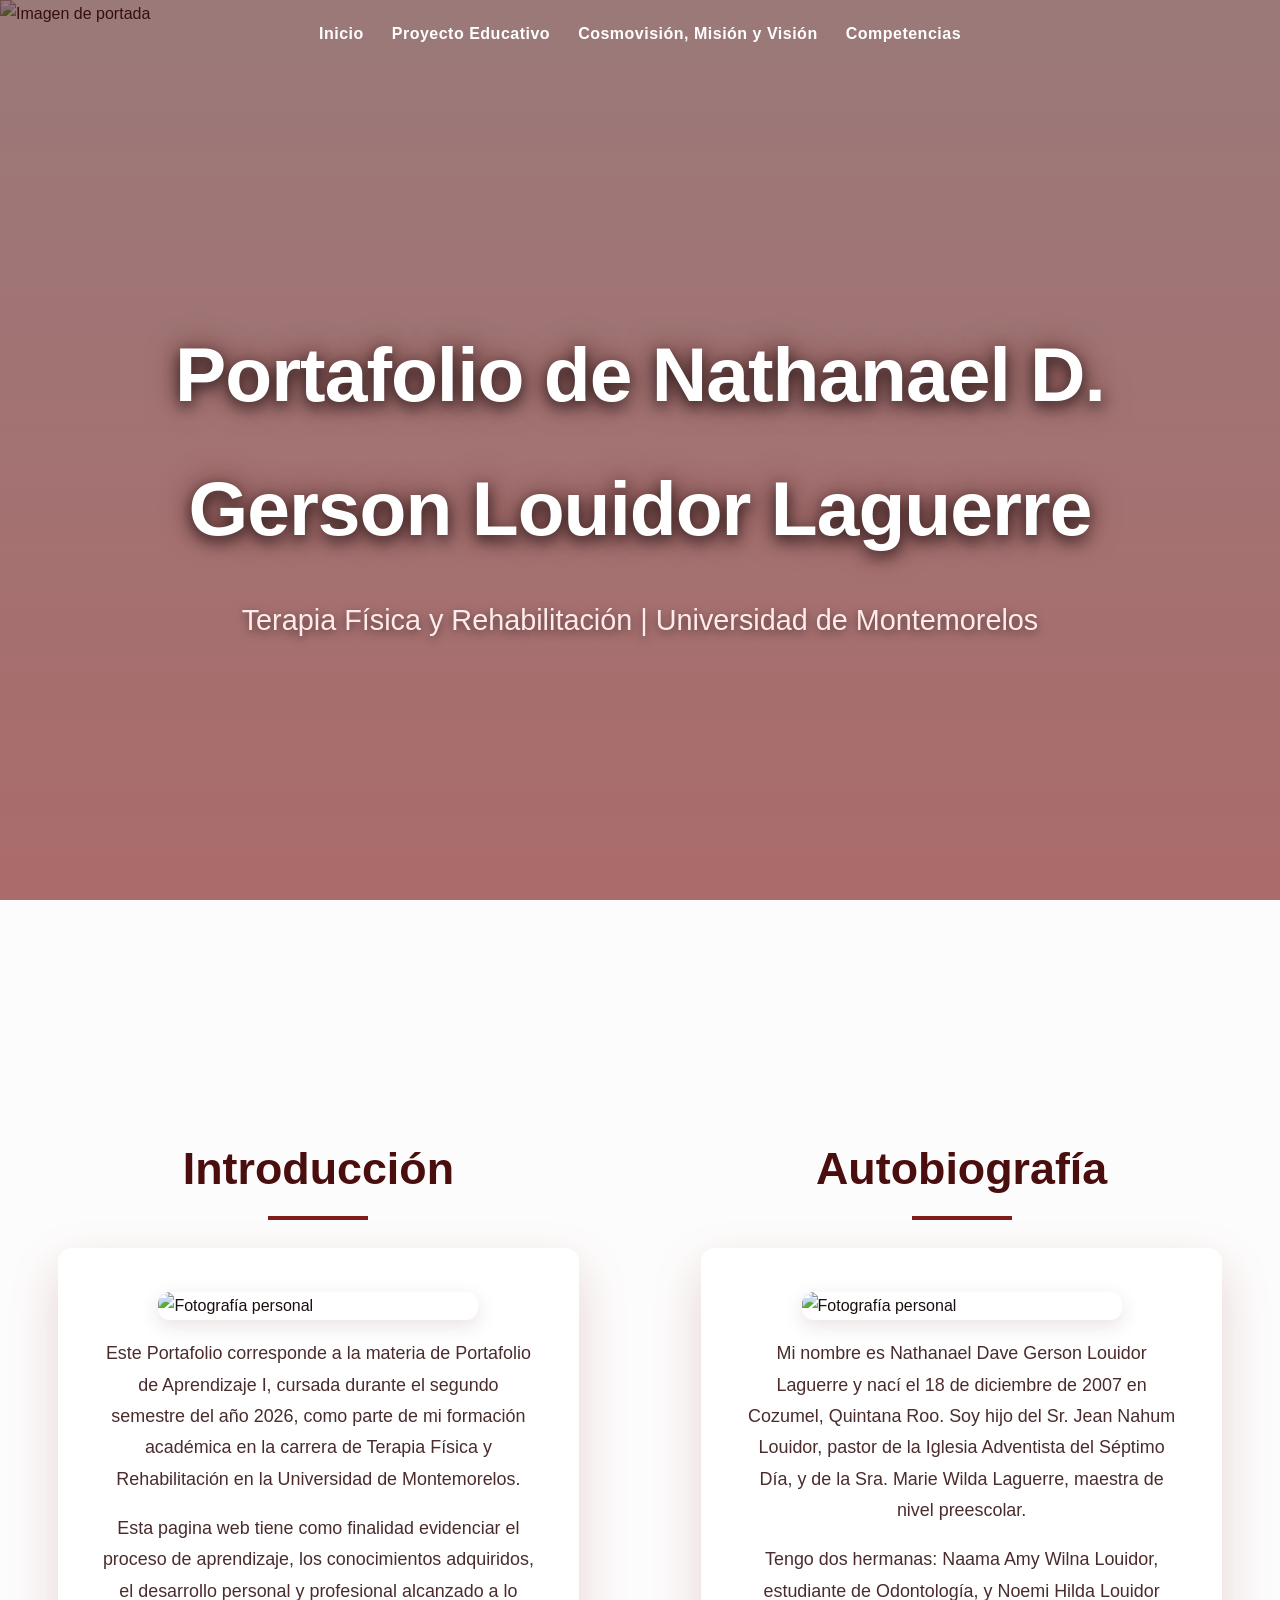
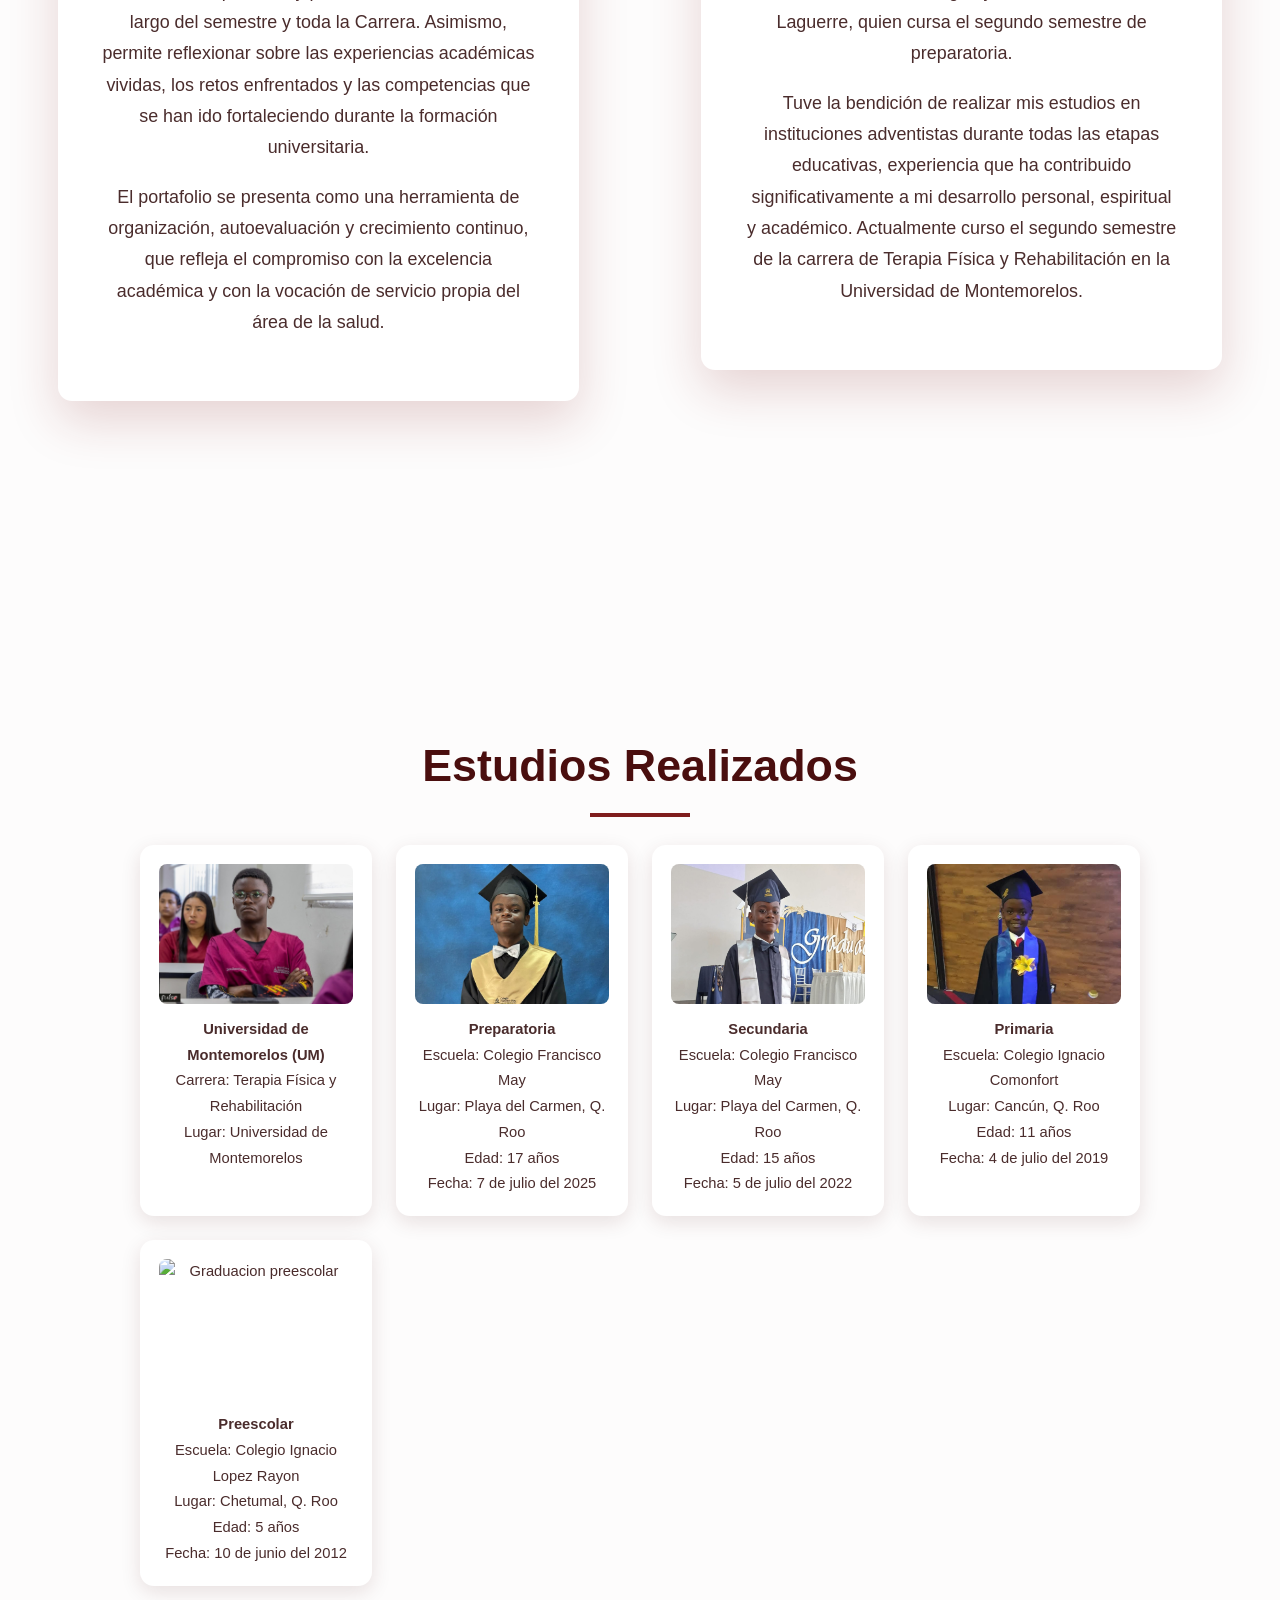
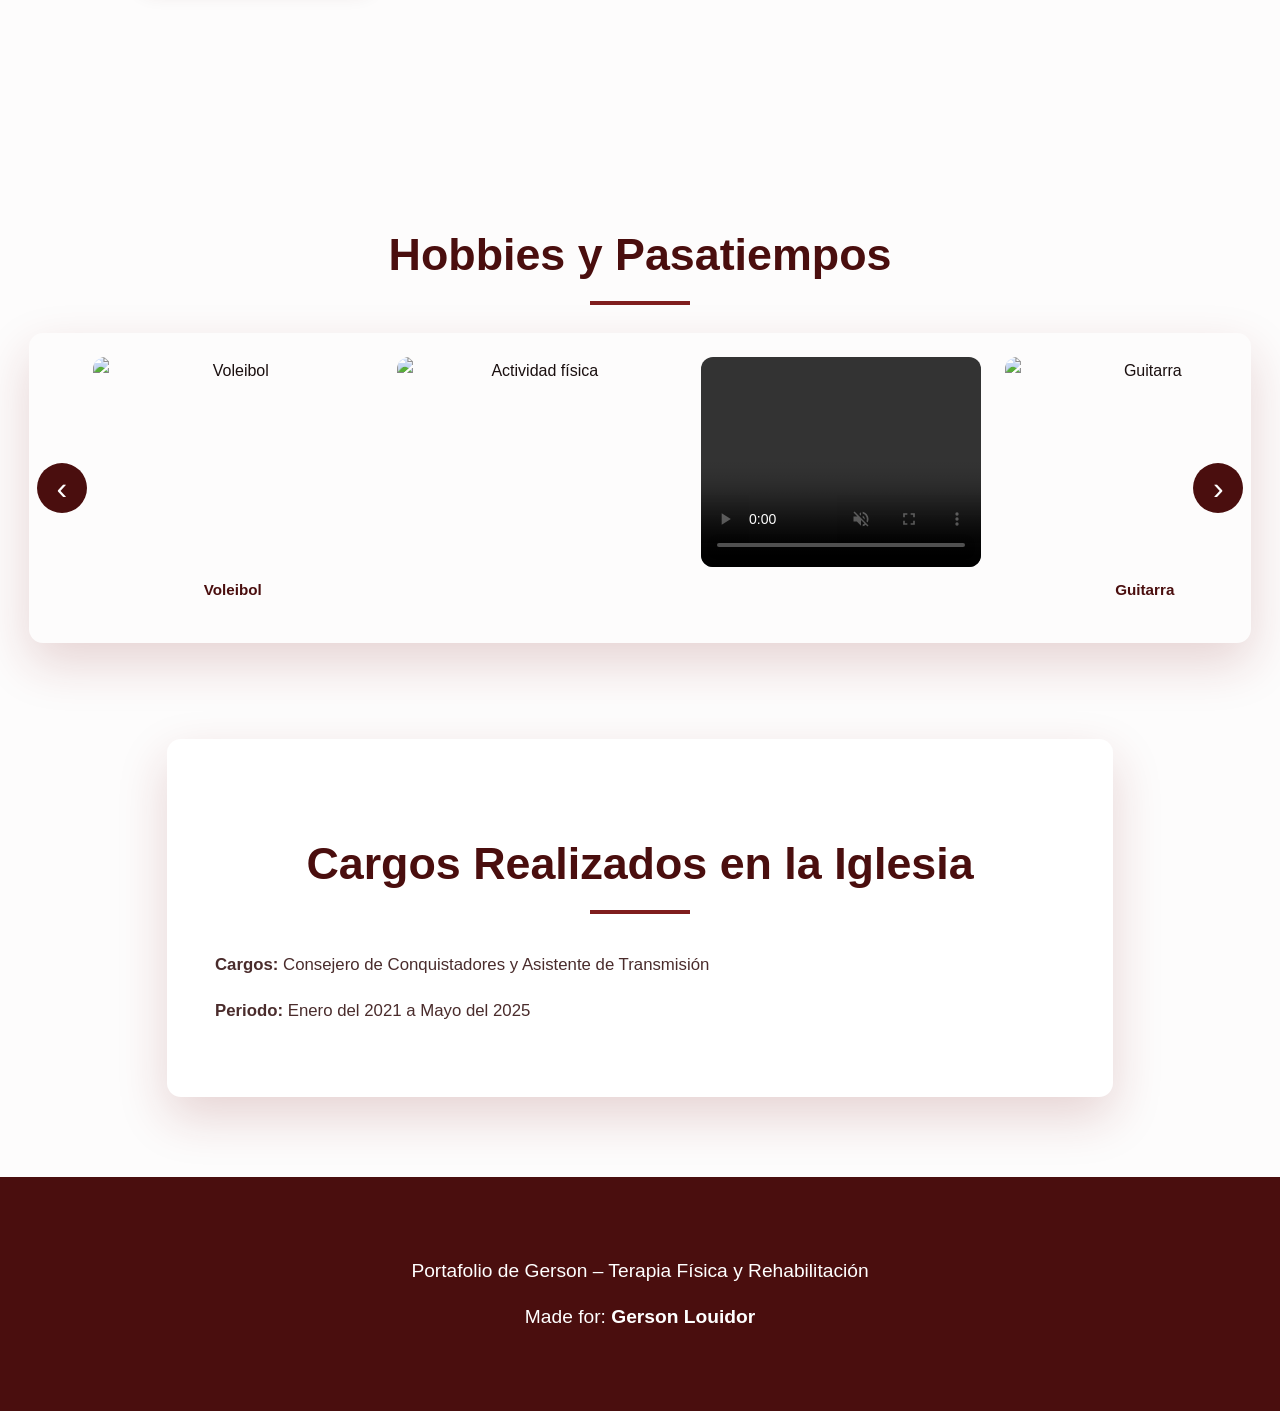
==== commit d0275d96: "Add files via upload" ====
--- a/index.html
+++ b/index.html
@@ -11,32 +11,26 @@
 <body>
 
   <div class="modal-img" id="modal">
-  <span class="cerrar" onclick="cerrarModal()">×</span>
-
-  <img id="imgGrande">
-  <video id="videoGrande" controls muted></video>
-</div>
-
-
-<header class="header">
-  <div class="header-content">
-    
-    <nav class="menu">
-      <ul>
-        <li><a href="index.html">Inicio</a></li>
-        <li><a href="proyectoeducativo.html">Proyecto Educativo</a></li>
-        <li><a href="misionvision.html">Cosmovisión, Misión y Visión</a></li>
-        <li><a href="competencias.html">Competencias</a></li>
-      </ul>
-    </nav>
-
+    <span class="cerrar" onclick="cerrarModal()">×</span>
+    <img id="imgGrande">
+    <video id="videoGrande" controls muted></video>
+  </div>
+
+  <header class="header">
     <img src="image10.jpg" alt="Imagen de portada" class="header-img">
-    <h1 class="Titulo">Portafolio de Aprendizaje</h1>
-    <p>Terapia Física y Rehabilitación | Universidad de Montemorelos</p>
-  </div>
-</header>
-
-
+    <div class="header-content">
+      <nav class="menu">
+        <ul>
+          <li><a href="index.html">Inicio</a></li>
+          <li><a href="proyectoeducativo.html">Proyecto Educativo</a></li>
+          <li><a href="misionvision.html">Cosmovisión, Misión y Visión</a></li>
+          <li><a href="competencias.html">Competencias</a></li>
+        </ul>
+      </nav>
+      <h1 class="Titulo">Portafolio de Nathanael D. Gerson Louidor Laguerre</h1>
+      <p>Terapia Física y Rehabilitación | Universidad de Montemorelos</p>
+    </div>
+  </header>
 
   <section class="intro-bio-grid">
     <section class="intro">
@@ -47,16 +41,15 @@
         </div>
         <div class="bio-text">
           <p>
-            El presente Portafolio de Aprendizaje corresponde a la materia de Portafolio de Aprendizaje,
-            cursada durante el segundo semestre del año 2026, como parte de la formación académica en la
-            carrera de Terapia Física y Rehabilitación de la Universidad de Montemorelos.
-          </p>
-          <p>
-            Este documento tiene como finalidad evidenciar el proceso de aprendizaje, los conocimientos
-            adquiridos y el desarrollo personal y profesional alcanzado a lo largo del semestre.
+            Este Portafolio corresponde a la materia de Portafolio de Aprendizaje I,
+            cursada durante el segundo semestre del año 2026, como parte de mi formación académica en la
+            carrera de Terapia Física y Rehabilitación en la Universidad de Montemorelos.
+          </p>
+          <p>
+            Esta pagina web tiene como finalidad evidenciar el proceso de aprendizaje, los conocimientos
+            adquiridos, el desarrollo personal y profesional alcanzado a lo largo del semestre y toda la Carrera.
             Asimismo, permite reflexionar sobre las experiencias académicas vividas, los retos
-            enfrentados y las competencias que se han ido fortaleciendo durante la formación
-            universitaria.
+            enfrentados y las competencias que se han ido fortaleciendo durante la formación universitaria.
           </p>
           <p>
             El portafolio se presenta como una herramienta de organización, autoevaluación y crecimiento
@@ -67,26 +60,24 @@
       </div>
     </section>
 
-
     <section class="bio">
-      <h2>Información Biográfica</h2>
+      <h2>Autobiografía</h2>
       <div class="bio-container">
         <div class="bio-image">
           <img src="Familia.jpeg" alt="Fotografía personal" onclick="abrirModal(this)">
         </div>
         <div class="bio-text">
           <p>
-            Mi nombre es Nathanael D. Gerson Louidor Laguerre. Nací el 18 de diciembre de 2007 en Cozumel,
+            Mi nombre es Nathanael Dave Gerson Louidor Laguerre y nací el 18 de diciembre de 2007 en Cozumel,
             Quintana Roo. Soy hijo del Sr. Jean Nahum Louidor, pastor de la Iglesia Adventista del Séptimo
             Día, y de la Sra. Marie Wilda Laguerre, maestra de nivel preescolar.
           </p>
           <p>
-            Crecí en un entorno familiar basado en valores cristianos y educativos. Tengo dos hermanas:
-            Naama Amy Wilna Louidor, estudiante de Odontología, y Noemi Hilda Louidor Laguerre, quien cursa
-            el segundo semestre de preparatoria.
-          </p>
-          <p>
-            He realizado mis estudios en instituciones adventistas durante todas las etapas educativas,
+            Tengo dos hermanas: Naama Amy Wilna Louidor, estudiante de Odontología, y Noemi Hilda Louidor
+            Laguerre, quien cursa el segundo semestre de preparatoria.
+          </p>
+          <p>
+            Tuve la bendición de realizar mis estudios en instituciones adventistas durante todas las etapas educativas,
             experiencia que ha contribuido significativamente a mi desarrollo personal, espiritual y
             académico. Actualmente curso el segundo semestre de la carrera de Terapia Física y
             Rehabilitación en la Universidad de Montemorelos.
@@ -96,121 +87,116 @@
     </section>
   </section>
 
-  <section>
   <section class="contenido-principal">
     <article>
       <h2>Estudios Realizados</h2>
-      <ul>
-        <li>
-          <strong>Universidad de Montemorelos (UM):</strong><br>
+      <ul class="estudios-grid">
+        <li>
+          <img src="image11.jpg" alt="fisioum" onclick="abrirModal(this)">
+          <strong>Universidad de Montemorelos (UM)</strong><br>
           Carrera: Terapia Física y Rehabilitación<br>
-          Lugar: Universidad de Montemorelos<br>
+          Lugar: Universidad de Montemorelos
         </li>
         <li>
           <img src="image1.png" alt="Graduacion prepa" onclick="abrirModal(this)">
-          <strong>Preparatoria:</strong><br>
+          <strong>Preparatoria</strong><br>
           Escuela: Colegio Francisco May<br>
-          Lugar: Playa del Carmen, Q. Roo, México<br>   
+          Lugar: Playa del Carmen, Q. Roo<br>
           Edad: 17 años<br>
-          Fechas: 7 de julio del 2025
+          Fecha: 7 de julio del 2025
         </li>
         <li>
           <img src="image2.png" alt="Graduacion Secu" onclick="abrirModal(this)">
-          <strong>Secundaria:</strong><br>
+          <strong>Secundaria</strong><br>
           Escuela: Colegio Francisco May<br>
-          Lugar: Playa del Carmen, Q. Roo, México<br>
+          Lugar: Playa del Carmen, Q. Roo<br>
           Edad: 15 años<br>
-          Fechas: 5 de julio del 2022
-        </li>
-        <li>
-          <img src="image3.png" alt="graduacion primaria" onclick="abrirModal(this)">  
-          <strong>Primaria:</strong><br>        
+          Fecha: 5 de julio del 2022
+        </li>
+        <li>
+          <img src="image3.png" alt="Graduacion primaria" onclick="abrirModal(this)">
+          <strong>Primaria</strong><br>
           Escuela: Colegio Ignacio Comonfort<br>
-          Lugar: Cancún Q. Roo, México<br>
+          Lugar: Cancún, Q. Roo<br>
           Edad: 11 años<br>
           Fecha: 4 de julio del 2019
-
-        </li>
-        <li>
-          <img src="image14.jpg" alt="graduacion preescolar" onclick="abrirModal(this)">
-          <strong>Preescolar:</strong><br>
+        </li>
+        <li>
+          <img src="image14.jpg" alt="Graduacion preescolar" onclick="abrirModal(this)">
+          <strong>Preescolar</strong><br>
           Escuela: Colegio Ignacio Lopez Rayon<br>
-          Lugar: Chetumal, Q. Roo, México<br>
+          Lugar: Chetumal, Q. Roo<br>
           Edad: 5 años<br>
-          Fechas: 10 de junio del 2012
+          Fecha: 10 de junio del 2012
         </li>
       </ul>
-
-<section class="hobbies">
-  <h2>Hobbies y Pasatiempos</h2>
-
-  <div class="slider">
-    <button class="btn prev">‹</button>
-
-<div class="slider-track" id="sliderTrack">
-
-  <div class="item">
-    <img src="image6.jpg" alt="Evidencia 6" onclick="abrirModal(this)">
-    <p>Voleibol</p>
-  </div>
-
-  <div class="item">
-    <img src="image5.jpg" alt="Evidencia 5" onclick="abrirModal(this)">
-    <p>Guitarra</p>
-  </div>
-
-  <div class="item">
-    <img src="image13.png" alt="Evidencia 6" onclick="abrirModal(this)">
-    <p>Clarinete</p>
-  </div>
-
-  <div class="item">
-    <img src="image15.jpg" alt="Evidencia 7" onclick="abrirModal(this)">
-    <p>Fútbol</p>
-  </div>
-
-  <div class="item">
-    <video src="video2.mp4" muted loop controls onclick="abrirModal(this)"></video>
-    <p>Entrenamiento</p>
-  </div>
-
-  <div class="item">
-    <img src="image16.jpg" alt="Evidencia 8" onclick="abrirModal(this)">
-    <p>Actividad física</p>
-  </div>
-
-  <div class="item">
-    <img src="image17.jpg" alt="Evidencia 9" onclick="abrirModal(this)">
-    <p>Deporte</p>
-  </div>
-
-  <div class="item">
-    <video src="video1.mp4" muted loop controls onclick="abrirModal(this)"></video>
-    <p>Atletismo / Correr</p>
-  </div>
-
-</div>
-
-    <button class="btn next">›</button>
-  </div>
-</section>
-
-<section class="cargos">
-  <h2>Cargos Realizados en la Iglesia</h2>
-  <ul>
-    <li><strong>Cargos:</strong> Consejero de Conquistadores y Asistente de Transmisión</li>
-    <li><strong>Periodo:</strong> Enero del 2021 a Mayo del 2025</li>
-  </ul>
-</section>
-
-
-
-
-<script src="javas.js"></script>
-<footer>
-  <p>Portafolio de Aprendizaje – Terapia Física y Rehabilitación</p>
-  <p>Made for: <strong>Gerson Louidor</strong></p>
-</footer>
+    </article>
+  </section>
+
+  <section class="hobbies">
+    <h2>Hobbies y Pasatiempos</h2>
+    <div class="slider">
+      <button class="btn prev">‹</button>
+      <div class="slider-track" id="sliderTrack">
+        <div class="item">
+          <img src="image6.jpg" alt="Voleibol" onclick="abrirModal(this)">
+          <p>Voleibol</p>
+        </div>
+        <div class="item">
+          <img src="image16.jpg" alt="Actividad física" onclick="abrirModal(this)">
+        </div>
+        <div class="item">
+          <video src="video2.mp4" muted loop controls onclick="abrirModal(this)"></video>
+        </div>
+        <div class="item">
+          <img src="image5.jpg" alt="Guitarra" onclick="abrirModal(this)">
+          <p>Guitarra</p>
+        </div>
+        <div class="item">
+          <img src="image13.png" alt="Clarinete" onclick="abrirModal(this)">
+          <p>Clarinete</p>
+        </div>
+        <div class="item">
+          <img src="image22.jpg" alt="Clarinete" onclick="abrirModal(this)">
+        </div>
+        <div class="item">
+          <img src="image15.jpg" alt="Fútbol" onclick="abrirModal(this)">
+          <p>Fútbol</p>
+        </div>
+        <div class="item">
+          <img src="image17.jpg" alt="Deporte" onclick="abrirModal(this)">
+        </div>
+        <div class="item">
+          <video src="video1.mp4" muted loop controls onclick="abrirModal(this)"></video>
+          <p>Atletismo / Correr</p>
+        </div>
+        <div class="item">
+          <video src="video 5.mp4" muted loop controls onclick="abrirModal(this)"></video>
+          <p>Basquetbol</p>
+        </div>
+        <div class="item">
+          <img src="image24.jpg" alt="clubes" onclick="abrirModal(this)"></video>
+          <p>Clubes</p>
+        </div>
+      </div>
+      <button class="btn next">›</button>
+    </div>
+  </section>
+
+  <section class="cargos">
+    <h2>Cargos Realizados en la Iglesia</h2>
+    <ul>
+      <li><strong>Cargos:</strong> Consejero de Conquistadores y Asistente de Transmisión</li>
+      <li><strong>Periodo:</strong> Enero del 2021 a Mayo del 2025</li>
+    </ul>
+  </section>
+
+  <script src="javas.js"></script>
+
+  <footer>
+    <p>Portafolio de Gerson – Terapia Física y Rehabilitación</p>
+    <p>Made for: <strong>Gerson Louidor</strong></p>
+  </footer>
+
 </body>
-
 </html>
--- a/inicio.css
+++ b/inicio.css
@@ -1,12 +1,12 @@
-* {
+html, body {
+  height: 100%;
   margin: 0;
   padding: 0;
-  box-sizing: border-box;
 }
 
 :root {
-  --vino: #4a0e0e;             
-  --rojo-oscuro: #7f1d1d;      
+  --vino: #4a0e0e;
+  --rojo-oscuro: #7f1d1d;
   --vino-light: #6b1e1e;
   --rojo-light: #991b1b;
   --text: #1a0f0f;
@@ -26,25 +26,24 @@
   line-height: 1.75;
 }
 
-
+/* ── HEADER ── */
 .header {
   position: relative;
   width: 100%;
-  height: 75vh;
-  min-height: 580px;
+  height: 100vh;
+  min-height: 100vh;
+  overflow: hidden;
   display: flex;
   align-items: center;
   justify-content: center;
-  text-align: center;
-  overflow: hidden;
-}
-
-.header::before {                
+}
+
+.header::before {
   content: '';
   position: absolute;
   inset: 0;
   background: linear-gradient(to bottom, rgba(74,14,14,0.55), rgba(127,29,29,0.65));
-  z-index: 1;                    
+  z-index: 1;
 }
 
 .header-img {
@@ -53,24 +52,29 @@
   width: 100%;
   height: 100%;
   object-fit: cover;
-  z-index: 0;                    
 }
 
 .header-content {
   position: relative;
-  z-index: 2;                    
+  z-index: 2;
   max-width: 1100px;
+  width: 100%;
+  height: 100%;
   padding: 2.5rem;
+  display: flex;
+  flex-direction: column;
+  align-items: center;
+  justify-content: center;
+  text-align: center;
 }
 
 .header h1 {
-  font-size: clamp(3.8rem, 9vw, 7rem);
+  font-size: clamp(2.5rem, 6vw, 5rem);
   font-weight: 900;
   color: white;
   margin-bottom: 1.2rem;
   text-shadow: 0 5px 15px rgba(0,0,0,0.7), 0 0 30px rgba(74,14,14,0.6);
   letter-spacing: -1px;
-  position: relative;
 }
 
 .header p {
@@ -80,9 +84,40 @@
   text-shadow: 0 3px 10px rgba(0,0,0,0.5);
   max-width: 800px;
   margin: 0 auto;
-  position: relative;
-}
-
+}
+
+/* ── MENÚ ── */
+.menu {
+  position: absolute;
+  top: 60px;
+  left: 50%;
+  transform: translateX(-50%);
+  z-index: 3;
+  white-space: nowrap;
+}
+
+.menu ul {
+  list-style: none;
+  display: flex;
+  gap: 28px;
+  margin: 0;
+  padding: 0;
+}
+
+.menu a {
+  text-decoration: none;
+  color: white;
+  font-weight: 600;
+  font-size: 1rem;
+  letter-spacing: 0.5px;
+  transition: var(--transition);
+}
+
+.menu a:hover {
+  color: #ffcdd2;
+}
+
+/* ── SECCIONES ── */
 section {
   padding: 6rem 1.8rem;
   max-width: 1300px;
@@ -109,6 +144,7 @@
   transform: translateX(-50%);
 }
 
+/* ── INTRO / BIO ── */
 .intro-bio-grid {
   display: grid;
   grid-template-columns: 1fr;
@@ -134,8 +170,16 @@
   box-shadow: 0 25px 55px rgba(127,29,29,0.2);
 }
 
+.bio-image {
+  display: flex;
+  justify-content: center;
+  align-items: center;
+}
+
 .bio-image img {
   width: 100%;
+  max-width: 320px;
+  height: auto;
   border-radius: 12px;
   box-shadow: var(--shadow-sm);
   transition: var(--transition);
@@ -152,70 +196,97 @@
   text-align: center;
 }
 
+/* ── ESTUDIOS GRID ── */
 .contenido-principal {
   text-align: center;
 }
 
-.contenido-principal ul {
+.estudios-grid {
+  display: grid;
+  grid-template-columns: repeat(auto-fill, minmax(190px, 1fr));
+  gap: 1.5rem;
   list-style: none;
-  max-width: 850px;
+  padding: 0;
+  max-width: 1000px;
   margin: 0 auto;
-  padding: 0;
-}
-
-.contenido-principal li {
+}
+
+.estudios-grid li {
   background: white;
-  margin: 2rem auto;
-  padding: 2.2rem;
   border-radius: var(--radius);
   box-shadow: var(--shadow-sm);
-  max-width: 780px;
-  transition: var(--transition);
-  text-align: center;
-}
-
-.contenido-principal li:hover {
-  transform: translateY(-8px);
+  padding: 1.2rem;
+  text-align: center;
+  transition: var(--transition);
+  font-size: 0.92rem;
+  color: var(--text-light);
+}
+
+.estudios-grid li:hover {
+  transform: translateY(-6px);
   box-shadow: var(--shadow-lg);
 }
 
-.contenido-principal li img {
-  width: 100%;
-  max-width: 380px;
-  border-radius: 10px;
-  margin: 1.5rem auto;
+.estudios-grid li img {
+  width: 100%;
+  height: 140px;
+  aspect-ratio: 1 / 1;
+  object-fit: cover;
+  border-radius: 8px;
+  margin-bottom: 0.8rem;
+  cursor: pointer;
   display: block;
-  cursor: pointer;
+}
+
+.hobbies {
+  max-width: 1300px;
+  margin: 0 auto;
+  padding: 6rem 1.8rem;
 }
 
 .slider {
   position: relative;
   max-width: 1100px;
   margin: 0 auto;
-  overflow: hidden;
   border-radius: var(--radius);
   box-shadow: var(--shadow-lg);
+  padding: 0 4rem;
+  overflow: hidden;
 }
 
 .slider-track {
   display: flex;
-  gap: 1.8rem;
+  gap: 1.5rem;
   padding: 1.5rem 0;
-}
-
-.slider-track img,
-.slider-track video {
-  flex: 0 0 340px;
-  height: 260px;
+  transition: transform 0.4s ease;
+}
+
+.item {
+  flex: 0 0 280px;
+  text-align: center;
+}
+
+.item img,
+.item video {
+  width: 100%;
+  height: 210px;
   object-fit: cover;
   border-radius: 12px;
   cursor: pointer;
   transition: var(--transition);
-}
-
-.slider-track img:hover,
-.slider-track video:hover {
+  display: block;
+}
+
+.item img:hover,
+.item video:hover {
   transform: scale(1.06);
+}
+
+.item p {
+  margin-top: 0.6rem;
+  font-weight: 600;
+  color: var(--vino);
+  font-size: 0.95rem;
 }
 
 .btn {
@@ -225,12 +296,13 @@
   background: var(--vino);
   color: white;
   border: none;
-  width: 55px;
-  height: 55px;
+  width: 50px;
+  height: 50px;
   border-radius: 50%;
-  font-size: 2.2rem;
-  cursor: pointer;
-  transition: var(--transition);
+  font-size: 2rem;
+  cursor: pointer;
+  transition: var(--transition);
+  z-index: 10;
 }
 
 .btn:hover {
@@ -238,9 +310,31 @@
   transform: translateY(-50%) scale(1.12);
 }
 
-.btn.prev { left: 1.5rem; }
-.btn.next { right: 1.5rem; }
-
+.btn.prev { left: 0.5rem; }
+.btn.next { right: 0.5rem; }
+
+/* ── CARGOS ── */
+.cargos {
+  background: white;
+  padding: 3rem;
+  border-radius: var(--radius);
+  box-shadow: var(--shadow-lg);
+  max-width: 850px;
+  margin: 0 auto;
+}
+
+.cargos ul {
+  list-style: none;
+  padding: 0;
+}
+
+.cargos li {
+  font-size: 1.05rem;
+  color: var(--text-light);
+  padding: 0.5rem 0;
+}
+
+/* ── MODAL ── */
 .modal-img {
   display: none;
   position: fixed;
@@ -252,10 +346,6 @@
   padding: 2rem;
 }
 
-.modal-img.active {
-  display: flex;
-}
-
 #imgGrande,
 #videoGrande {
   max-width: 94%;
@@ -279,15 +369,7 @@
   transform: rotate(90deg);
 }
 
-.cargos {
-  background: white;
-  padding: 3rem;
-  border-radius: var(--radius);
-  box-shadow: var(--shadow-lg);
-  max-width: 850px;
-  margin: 0 auto;
-}
-
+/* ── FOOTER ── */
 footer {
   background: var(--vino);
   color: white;
@@ -301,115 +383,7 @@
   font-size: 1.2rem;
 }
 
-@media (max-width: 768px) {
-  .header { height: 55vh; min-height: 450px; }
-  h2 { font-size: 2.3rem; }
-  section { padding: 4.5rem 1.2rem; }
-  .slider-track img, .slider-track video { flex: 0 0 280px; height: 210px; }
-}
-.menu {
-  position: absolute;
-  top: 30px;
-  right: 40px;
-  z-index: 3;
-}
-
-.menu ul {
-  list-style: none;
-  display: flex;
-  gap: 28px;
-  margin: 0;
-  padding: 0;
-}
-
-.menu a {
-  text-decoration: none;
-  color: white;
-  font-weight: 600;
-  font-size: 1rem;
-  letter-spacing: 0.5px;
-  transition: var(--transition);
-}
-
-.menu a:hover {
-  color: var(--vino);
-}
-.bio-image {
-  display: flex;
-  justify-content: center;
-  align-items: center;
-}
-
-.bio-image img {
-  width: 100%;
-  max-width: 320px;   
-  height: auto;
-  border-radius: 12px;
-}
-
-@media (max-width: 768px) {
-  .bio-image img {
-    max-width: 280px;
-  }
-}
-
-.bio-text ul {
-  list-style: none;
-  padding: 0;
-}
-
-.bio-text li {
-  margin-bottom: 25px;
-  font-weight: 500;
-}
-
-.bio-text li img {
-  display: block;
-  margin-top: 10px;
-  width: 220px;
-  height: 220px;
-  object-fit: cover;
-  border-radius: 12px;
-  cursor: pointer;
-  transition: transform 0.3s ease, box-shadow 0.3s ease;
-}
-
-.bio-text li img:hover {
-  transform: scale(1.05);
-  box-shadow: 0 8px 20px rgba(0, 0, 0, 0.2);
-}
-
-.bio-text ul {
-  list-style: none;
-  padding: 0;
-}
-
-.bio-text li {
-  margin-bottom: 25px;
-  font-weight: 500;
-}
-
-.bio-text li img {
-  display: block;
-  margin-top: 10px;
-  width: 220px;
-  height: 220px;
-  object-fit: cover;
-  border-radius: 12px;
-  cursor: pointer;
-  transition: transform 0.3s ease, box-shadow 0.3s ease;
-}
-
-.bio-text li img:hover {
-  transform: scale(1.05);
-  box-shadow: 0 8px 20px rgba(0, 0, 0, 0.2);
-}
-
-
-/* ─────────────────────────────────────────
-   COMPETENCIAS
-───────────────────────────────────────── */
-
+/* ── COMPETENCIAS ── */
 .competencia {
   display: flex;
   align-items: flex-start;
@@ -461,23 +435,6 @@
   display: grid;
   grid-template-columns: 1fr 1fr;
   gap: 2rem;
-}
-
-@media (max-width: 768px) {
-  .competencia {
-    flex-direction: column;
-    gap: 1rem;
-    padding: 2rem 1.6rem;
-  }
-
-  .competencia-numero {
-    font-size: 3rem;
-    min-width: unset;
-  }
-
-  .competencia-columnas {
-    grid-template-columns: 1fr;
-  }
 }
 
 .reflexion,
@@ -544,3 +501,84 @@
   box-shadow: none;
   color: var(--vino);
 }
+
+/* ── RESPONSIVE ── */
+@media (max-width: 768px) {
+  .header { height: 55vh; min-height: 450px; }
+  h2 { font-size: 2.3rem; }
+  section { padding: 4.5rem 1.2rem; }
+  .item { flex: 0 0 230px; }
+  .item img, .item video { height: 175px; }
+
+  .competencia {
+    flex-direction: column;
+    gap: 1rem;
+    padding: 2rem 1.6rem;
+  }
+
+  .competencia-numero {
+    font-size: 3rem;
+    min-width: unset;
+  }
+
+  .competencia-columnas {
+    grid-template-columns: 1fr;
+  }
+}
+
+/* ── HABILIDADES GRID ── */
+.habilidades-grid {
+  list-style: none;
+  padding: 0;
+  display: grid;
+  grid-template-columns: repeat(auto-fill, minmax(180px, 1fr));
+  gap: 1.5rem;
+}
+
+.habilidades-grid li {
+  background: white;
+  border-radius: var(--radius);
+  box-shadow: var(--shadow-sm);
+  padding: 1.2rem;
+  text-align: center;
+  transition: var(--transition);
+  font-size: 0.92rem;
+  color: var(--text-light);
+}
+
+.habilidades-grid li:hover {
+  transform: translateY(-6px);
+  box-shadow: var(--shadow-lg);
+}
+
+.habilidades-grid li img {
+  width: 100%;
+  aspect-ratio: 1 / 1;
+  object-fit: cover;
+  border-radius: 8px;
+  margin-top: 0.6rem;
+  cursor: pointer;
+  display: block;
+}
+
+/* item con múltiples imágenes */
+.habilidades-grid li .fotos-grupo {
+  display: flex;
+  gap: 0.5rem;
+  margin-top: 0.6rem;
+}
+
+.habilidades-grid li .fotos-grupo img {
+  flex: 1;
+  margin-top: 0;
+}
+
+.habilidades-grid li video {
+  width: 100%;
+  aspect-ratio: 1 / 1;
+  object-fit: cover;
+  border-radius: 8px;
+  margin-top: 0.6rem;
+  display: block;
+  cursor: pointer;
+}
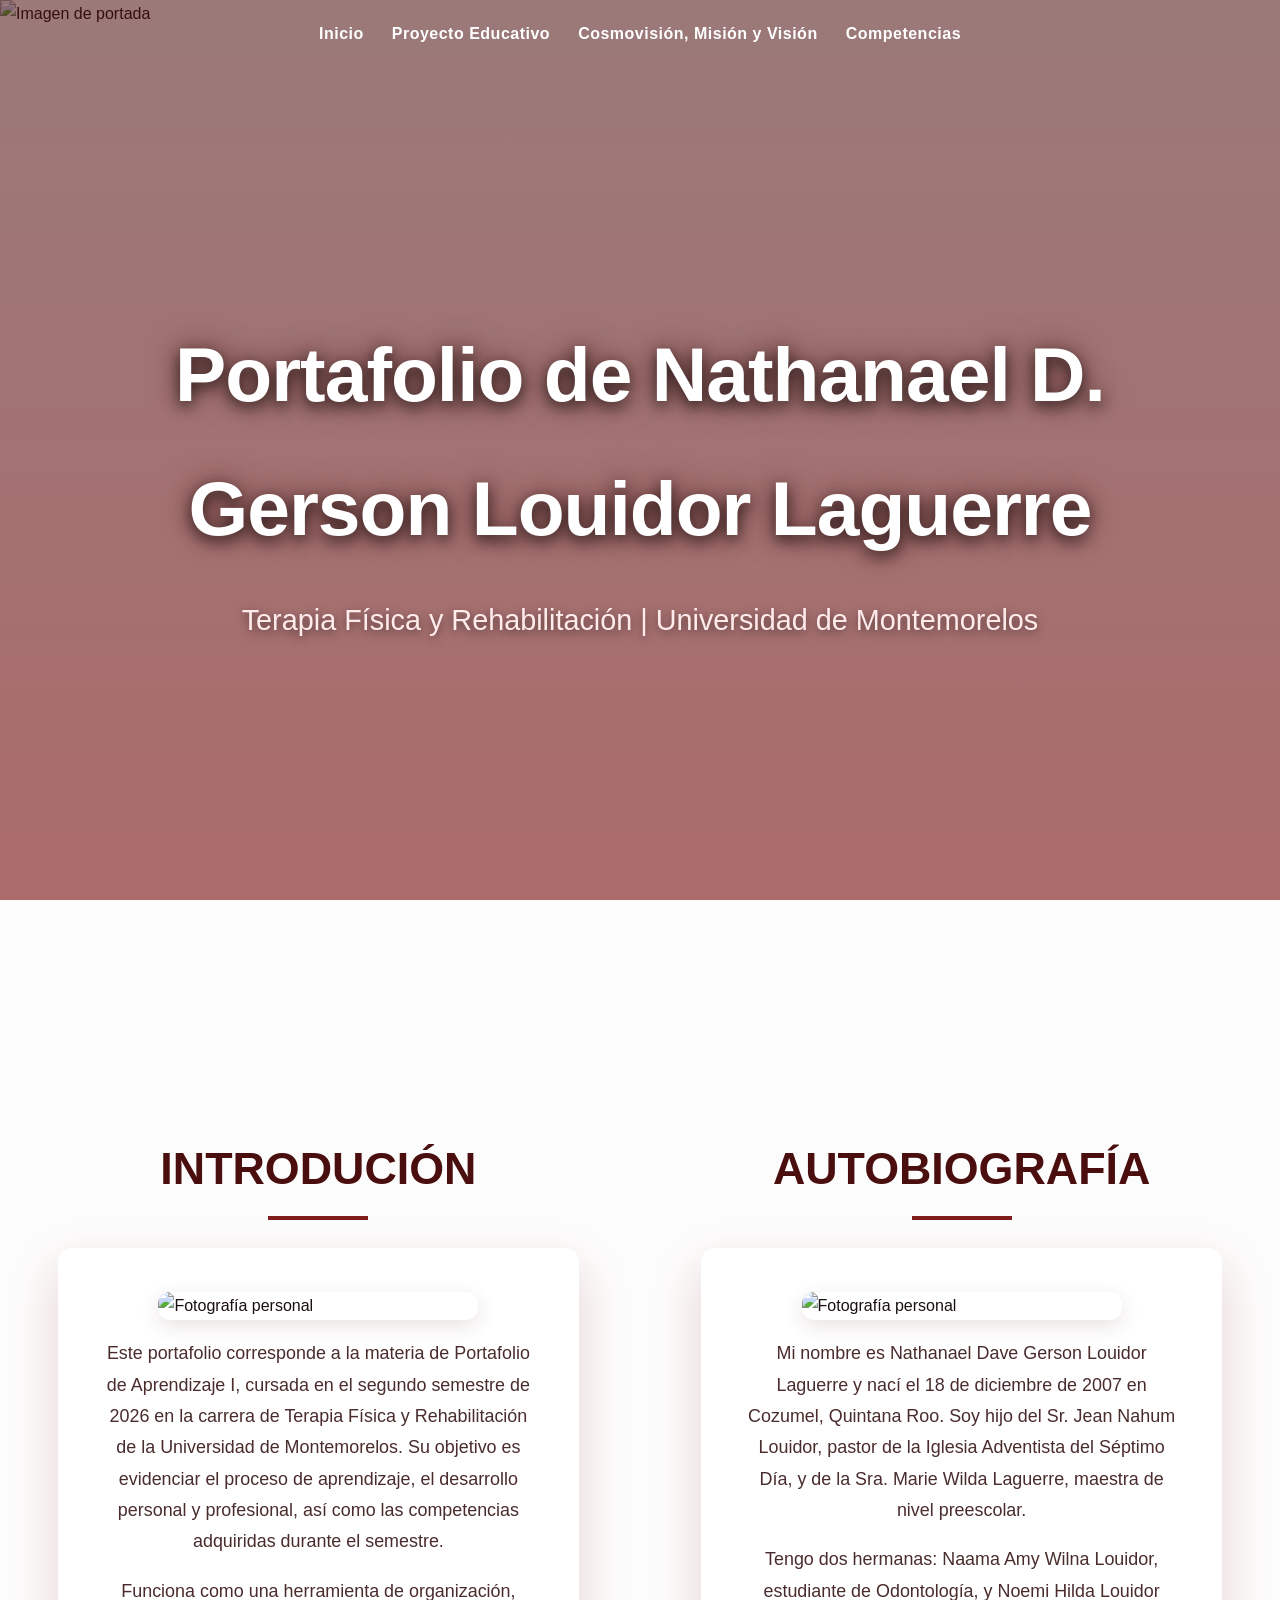
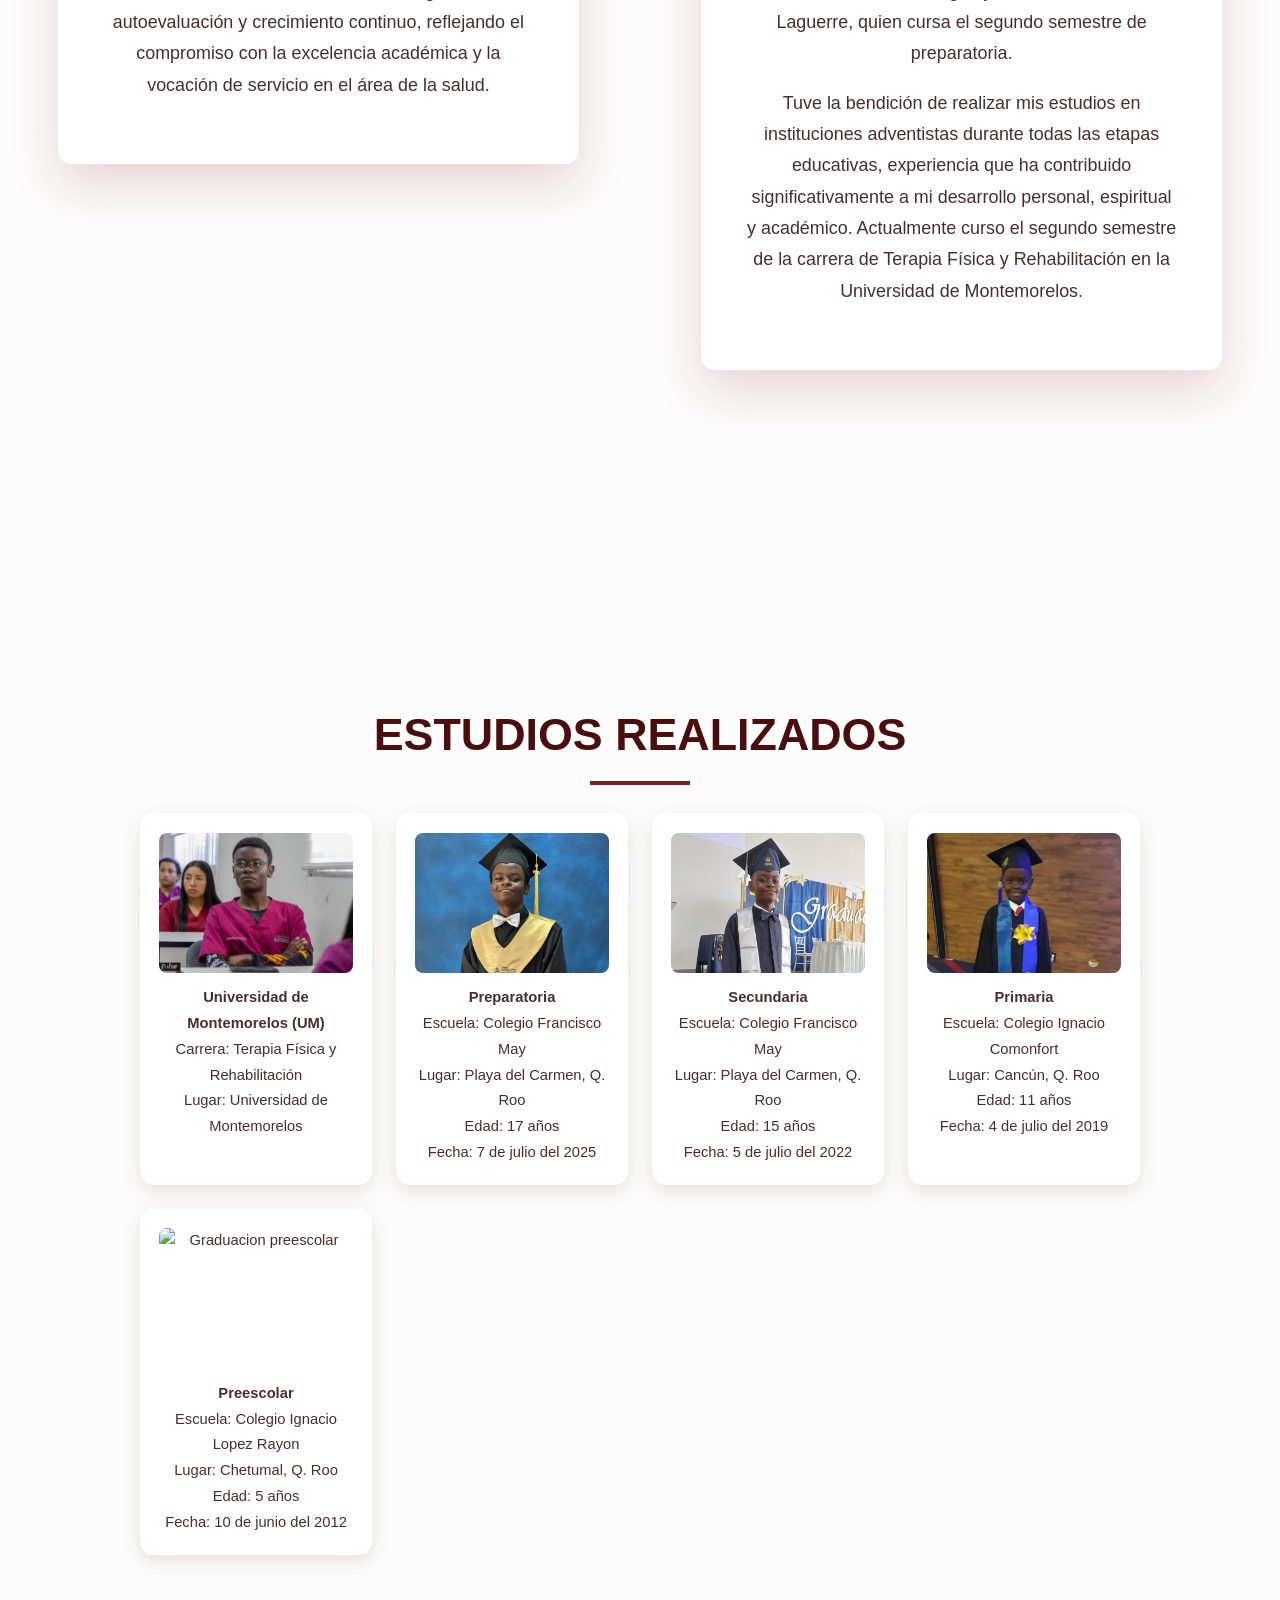
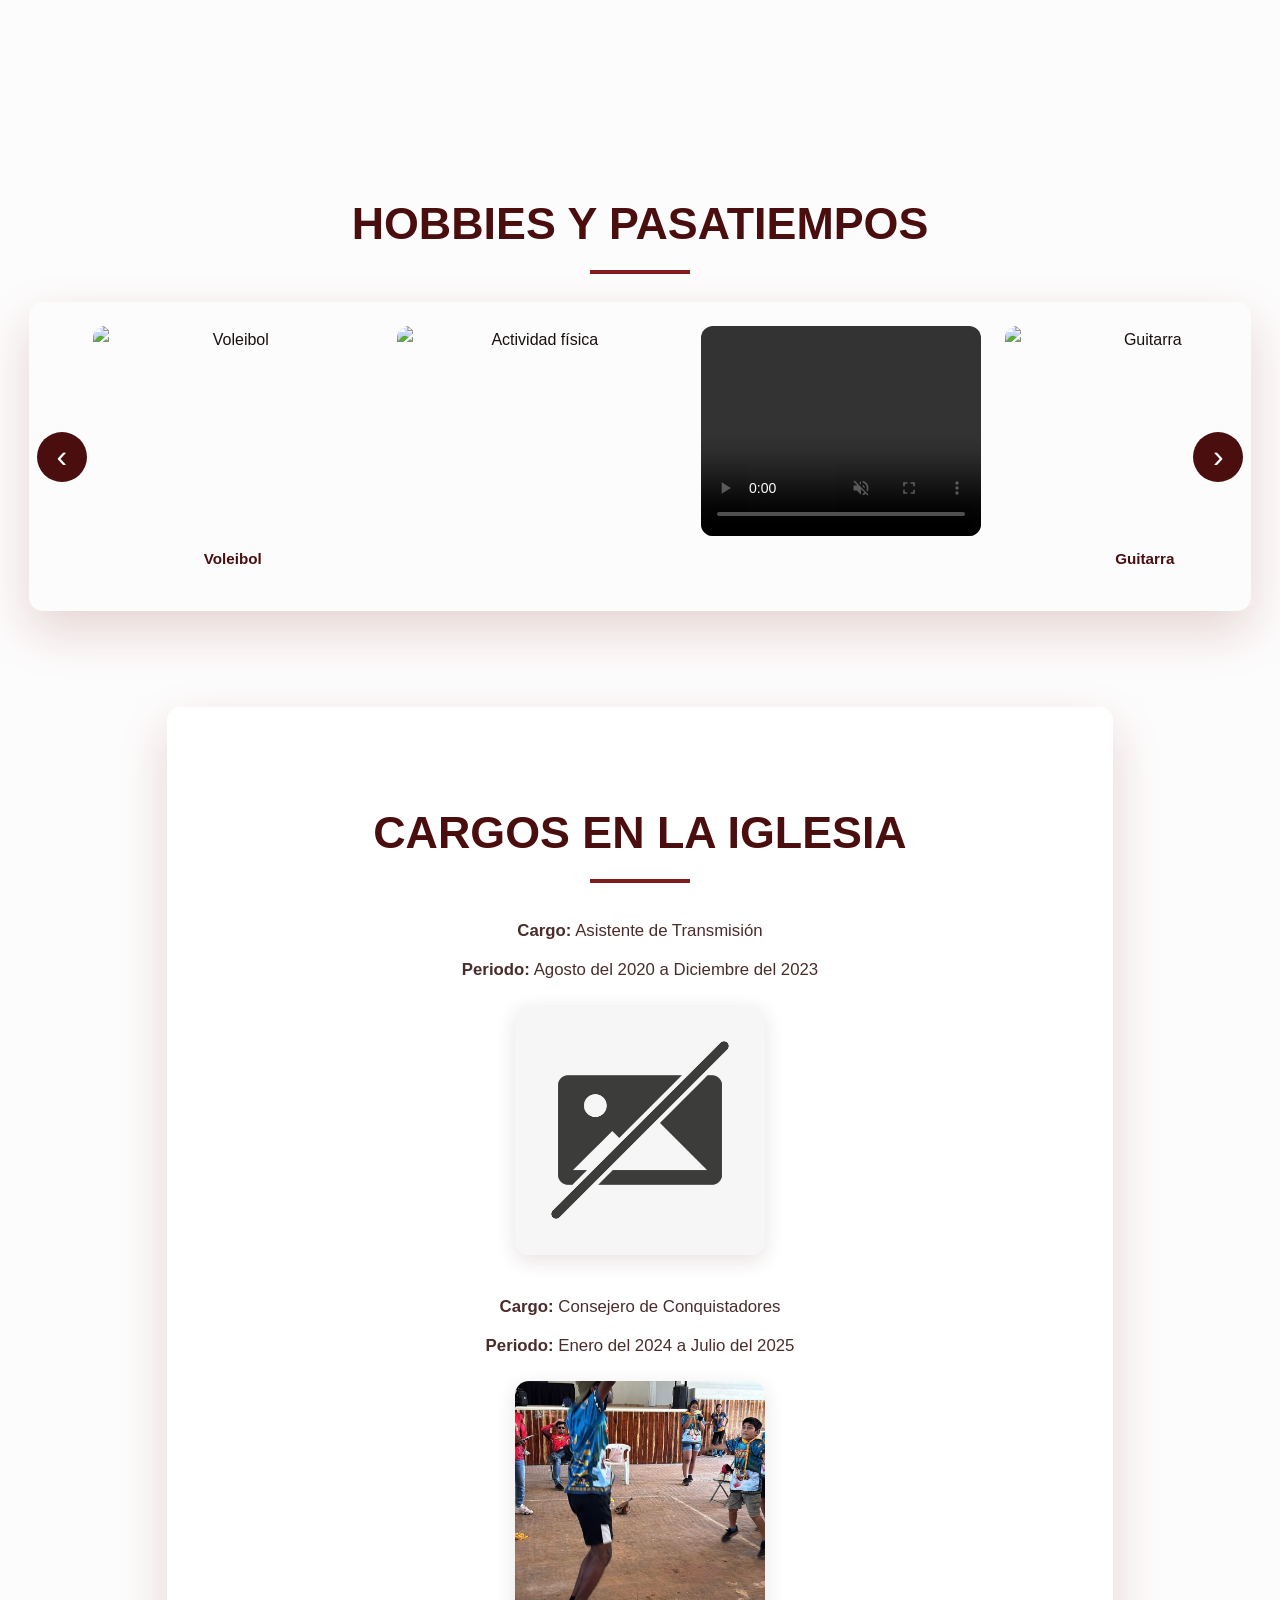
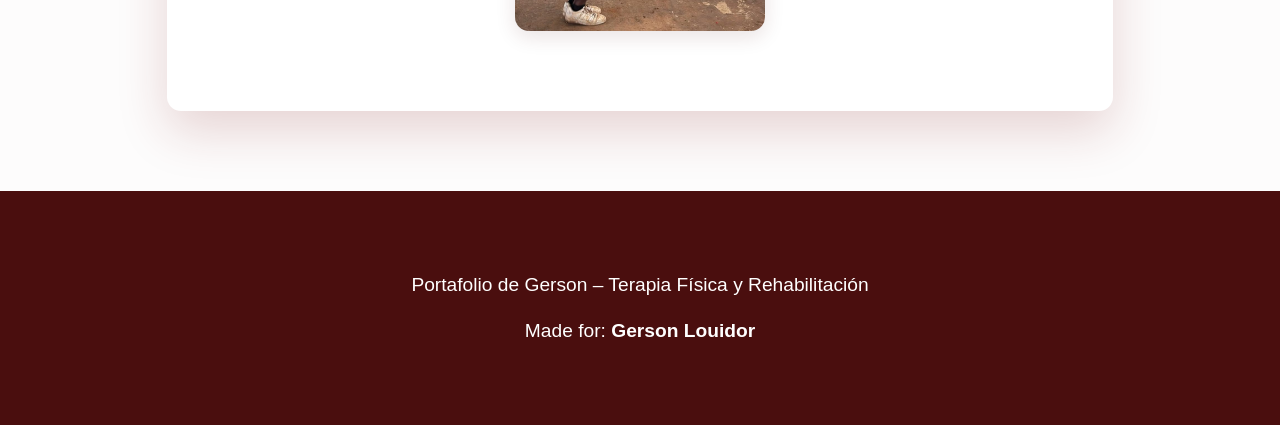
==== commit b6db9c85: "Add files via upload" ====
--- a/index.html
+++ b/index.html
@@ -34,34 +34,27 @@
 
   <section class="intro-bio-grid">
     <section class="intro">
-      <h2>Introducción</h2>
+      <h2>INTRODUCIÓN</h2>
       <div class="bio-container">
         <div class="bio-image">
           <img src="image9.jpg" alt="Fotografía personal" onclick="abrirModal(this)">
         </div>
         <div class="bio-text">
           <p>
-            Este Portafolio corresponde a la materia de Portafolio de Aprendizaje I,
-            cursada durante el segundo semestre del año 2026, como parte de mi formación académica en la
-            carrera de Terapia Física y Rehabilitación en la Universidad de Montemorelos.
+            Este portafolio corresponde a la materia de Portafolio de Aprendizaje I, cursada en el segundo semestre de 2026 en la carrera 
+            de Terapia Física y Rehabilitación de la Universidad de Montemorelos. Su objetivo es evidenciar el proceso de aprendizaje, el 
+            desarrollo personal y profesional, así como las competencias adquiridas durante el semestre.
           </p>
           <p>
-            Esta pagina web tiene como finalidad evidenciar el proceso de aprendizaje, los conocimientos
-            adquiridos, el desarrollo personal y profesional alcanzado a lo largo del semestre y toda la Carrera.
-            Asimismo, permite reflexionar sobre las experiencias académicas vividas, los retos
-            enfrentados y las competencias que se han ido fortaleciendo durante la formación universitaria.
-          </p>
-          <p>
-            El portafolio se presenta como una herramienta de organización, autoevaluación y crecimiento
-            continuo, que refleja el compromiso con la excelencia académica y con la vocación de servicio
-            propia del área de la salud.
+            Funciona como una herramienta de organización, autoevaluación y crecimiento continuo, reflejando el compromiso con la excelencia 
+            académica y la vocación de servicio en el área de la salud.
           </p>
         </div>
       </div>
     </section>
 
     <section class="bio">
-      <h2>Autobiografía</h2>
+      <h2>AUTOBIOGRAFÍA</h2>
       <div class="bio-container">
         <div class="bio-image">
           <img src="Familia.jpeg" alt="Fotografía personal" onclick="abrirModal(this)">
@@ -89,7 +82,7 @@
 
   <section class="contenido-principal">
     <article>
-      <h2>Estudios Realizados</h2>
+      <h2>ESTUDIOS REALIZADOS</h2>
       <ul class="estudios-grid">
         <li>
           <img src="image11.jpg" alt="fisioum" onclick="abrirModal(this)">
@@ -134,7 +127,7 @@
   </section>
 
   <section class="hobbies">
-    <h2>Hobbies y Pasatiempos</h2>
+    <h2>HOBBIES Y PASATIEMPOS</h2>
     <div class="slider">
       <button class="btn prev">‹</button>
       <div class="slider-track" id="sliderTrack">
@@ -175,7 +168,7 @@
           <p>Basquetbol</p>
         </div>
         <div class="item">
-          <img src="image24.jpg" alt="clubes" onclick="abrirModal(this)"></video>
+          <img src="image24.jpg" alt="clubes" onclick="abrirModal(this)">
           <p>Clubes</p>
         </div>
       </div>
@@ -183,13 +176,17 @@
     </div>
   </section>
 
-  <section class="cargos">
-    <h2>Cargos Realizados en la Iglesia</h2>
-    <ul>
-      <li><strong>Cargos:</strong> Consejero de Conquistadores y Asistente de Transmisión</li>
-      <li><strong>Periodo:</strong> Enero del 2021 a Mayo del 2025</li>
-    </ul>
-  </section>
+<section class="cargos">
+  <h2>CARGOS EN LA IGLESIA</h2>
+  <ul>
+    <li><strong>Cargo:</strong> Asistente de Transmisión</li>
+    <li><strong>Periodo:</strong> Agosto del 2020 a Diciembre del 2023</li>
+    <img src="image23.png" alt="no hay imagen" class="cargo-img" onclick="abrirModal(this)">
+    <li><strong>Cargo:</strong> Consejero de Conquistadores</li>
+    <li><strong>Periodo:</strong> Enero del 2024 a Julio del 2025</li>
+    <img src="image26.jpg" alt="no hay imagen" class="cargo-img" onclick="abrirModal(this)">
+  </ul>
+</section>
 
   <script src="javas.js"></script>
 
--- a/inicio.css
+++ b/inicio.css
@@ -502,6 +502,94 @@
   color: var(--vino);
 }
 
+/* ── FIGURA ESTILO WIKIPEDIA ── */
+.wiki-figura {
+  margin: 2rem auto 0;
+  width: 200px;
+  border: 1px solid rgba(74,14,14,0.18);
+  border-radius: 8px;
+  background: #faf8f8;
+  padding: 6px;
+  display: block;
+}
+
+/* Cuando no hay imagen: muestra el placeholder visual */
+.wiki-img-placeholder {
+  position: relative;
+  width: 100%;
+  background: #f2eded;
+  border-radius: 5px;
+  overflow: hidden;
+  min-height: 140px;
+  display: flex;
+  flex-direction: column;
+  align-items: center;
+  justify-content: center;
+  gap: 0.4rem;
+  cursor: pointer;
+  border: 2px dashed rgba(74,14,14,0.2);
+  transition: var(--transition);
+}
+
+.wiki-img-placeholder:hover {
+  border-color: var(--vino);
+  background: #ede8e8;
+}
+
+.wiki-img-icon {
+  font-size: 2rem;
+  line-height: 1;
+}
+
+.wiki-img-texto {
+  font-size: 0.72rem;
+  font-family: 'Poppins', sans-serif;
+  color: var(--text-light);
+  letter-spacing: 0.5px;
+}
+
+/* La imagen real: oculta si no tiene src */
+.wiki-img {
+  width: 100%;
+  height: auto;
+  display: none;          /* se muestra con JS cuando src tiene valor */
+  border-radius: 5px;
+  cursor: pointer;
+  transition: var(--transition);
+}
+
+.wiki-img:hover {
+  opacity: 0.88;
+}
+
+/* Cuando la imagen SÍ tiene src, la mostramos y ocultamos el placeholder */
+.wiki-img-placeholder:has(.wiki-img[src]:not([src=""])) .wiki-img {
+  display: block;
+}
+
+.wiki-img-placeholder:has(.wiki-img[src]:not([src=""])) .wiki-img-icon,
+.wiki-img-placeholder:has(.wiki-img[src]:not([src=""])) .wiki-img-texto {
+  display: none;
+}
+
+/* Caption estilo Wikipedia */
+.wiki-caption {
+  font-family: 'Poppins', sans-serif;
+  font-size: 0.72rem;
+  color: var(--text-light);
+  line-height: 1.45;
+  text-align: center;
+  padding: 5px 4px 2px;
+  display: block;
+}
+
+/* Asegura que el float no rompa el layout de la card */
+.competencia-body::after {
+  content: '';
+  display: table;
+  clear: both;
+}
+
 /* ── RESPONSIVE ── */
 @media (max-width: 768px) {
   .header { height: 55vh; min-height: 450px; }
@@ -524,6 +612,10 @@
   .competencia-columnas {
     grid-template-columns: 1fr;
   }
+
+  .wiki-figura {
+    width: 160px;
+  }
 }
 
 /* ── HABILIDADES GRID ── */
@@ -581,4 +673,80 @@
   margin-top: 0.6rem;
   display: block;
   cursor: pointer;
+}
+
+.limitaciones-grid {
+  display: grid;
+  grid-template-columns: 1fr 1fr;
+  gap: 2rem;
+  max-width: 1100px;
+  margin: 0 auto;
+}
+
+.limitaciones-grid .bio-container {
+  border-left: 6px solid var(--vino);
+  text-align: left;
+  transition: var(--transition);
+}
+
+.limitaciones-grid .bio-container:hover {
+  transform: translateY(-8px);
+  box-shadow: var(--shadow-lg);
+  border-left-color: var(--rojo-oscuro);
+}
+
+.limitaciones-grid ul {
+  list-style: none;
+  padding: 0;
+  margin: 0;
+}
+
+.limitaciones-grid ul li {
+  font-size: 1rem;
+  color: var(--text-light);
+  padding: 0.55rem 0;
+  border-bottom: 1px solid rgba(74,14,14,0.08);
+  display: flex;
+  align-items: center;
+  gap: 0.6rem;
+}
+
+.limitaciones-grid ul li:last-child {
+  border-bottom: none;
+}
+
+.limitaciones-grid ul li::before {
+  content: '▸';
+  color: var(--vino);
+  font-size: 0.9rem;
+  flex-shrink: 0;
+}
+
+@media (max-width: 768px) {
+  .limitaciones-grid {
+    grid-template-columns: 1fr;
+  }
+}
+
+.cargo-img {
+  display: block;
+  width: 250px;
+  height: 250px;
+  object-fit: cover;
+  border-radius: 14px;
+  box-shadow: var(--shadow-sm);
+  margin: 1rem auto 2rem auto;
+  cursor: pointer;
+}
+
+.cargos ul {
+  list-style: none;
+  padding: 0;
+  text-align: center;
+}
+
+.cargos ul li {
+  font-size: 1.05rem;
+  color: var(--text-light);
+  padding: 0.3rem 0;
 }
